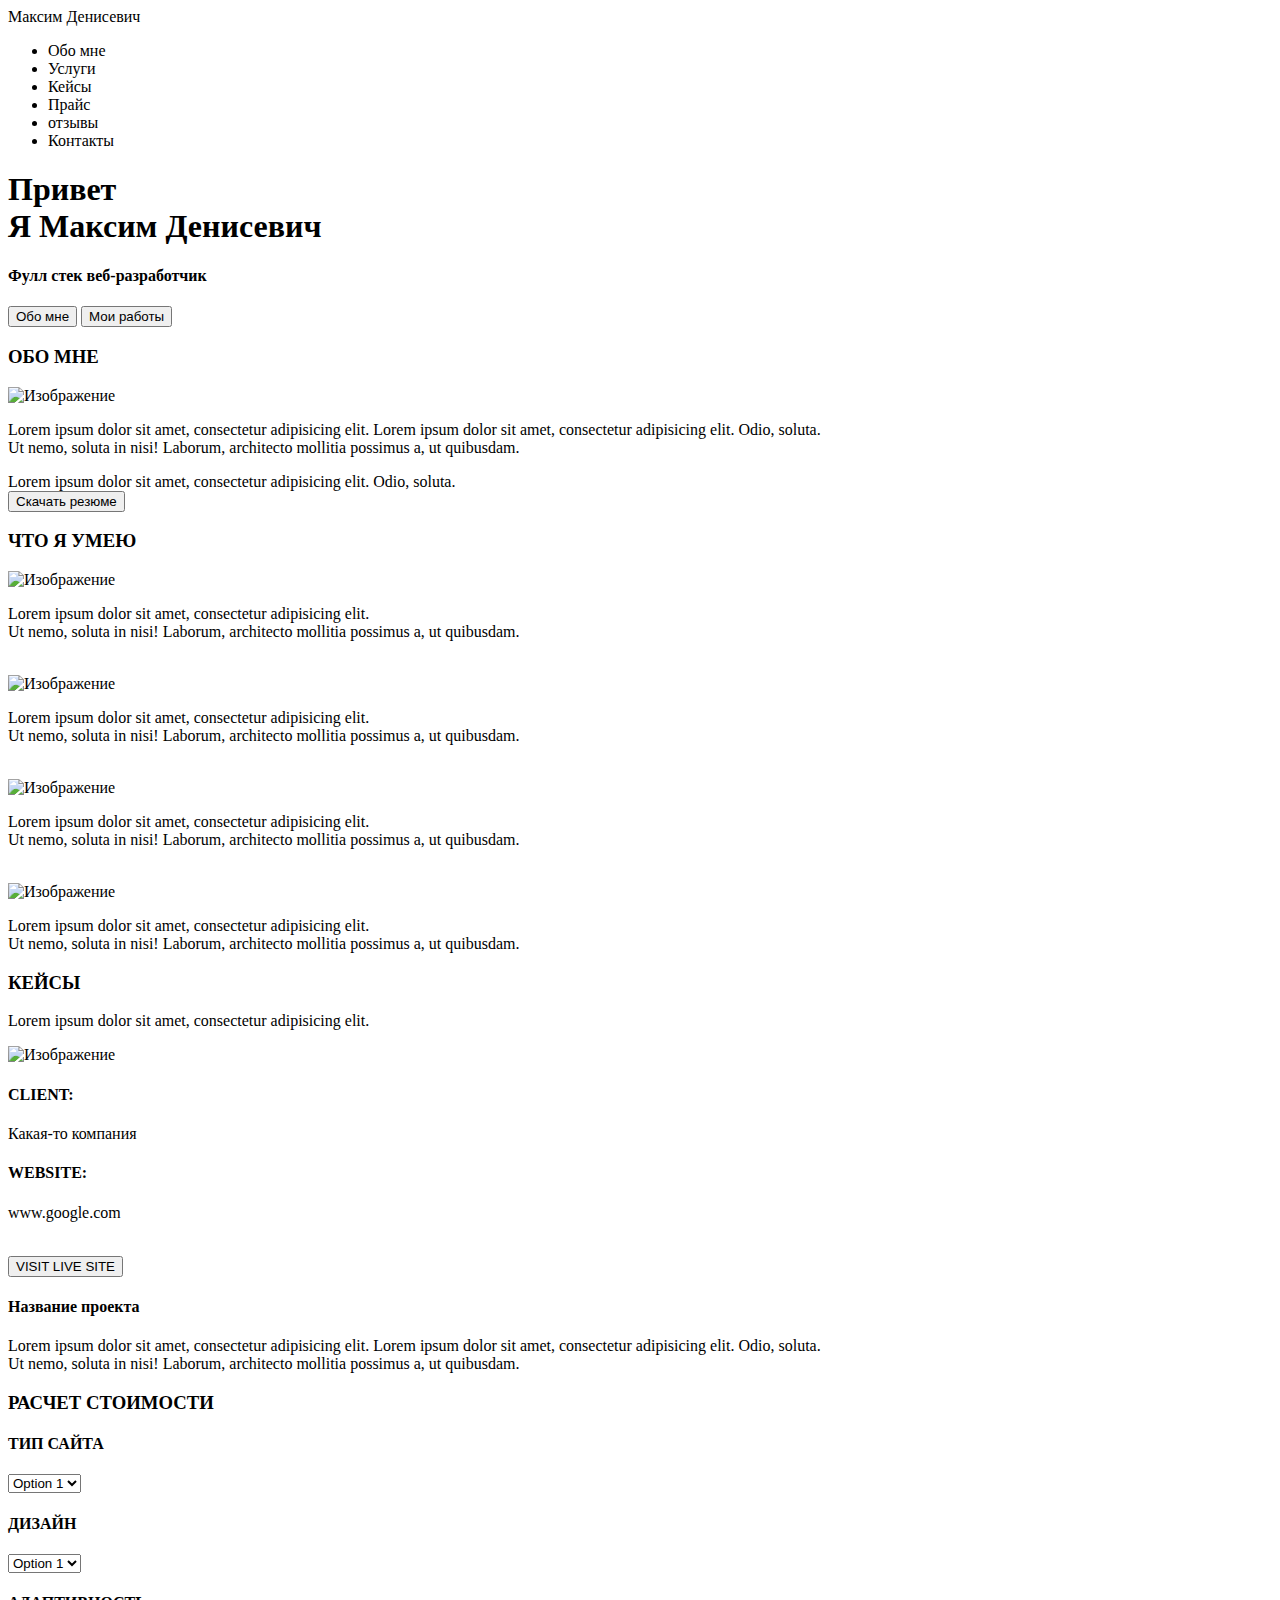
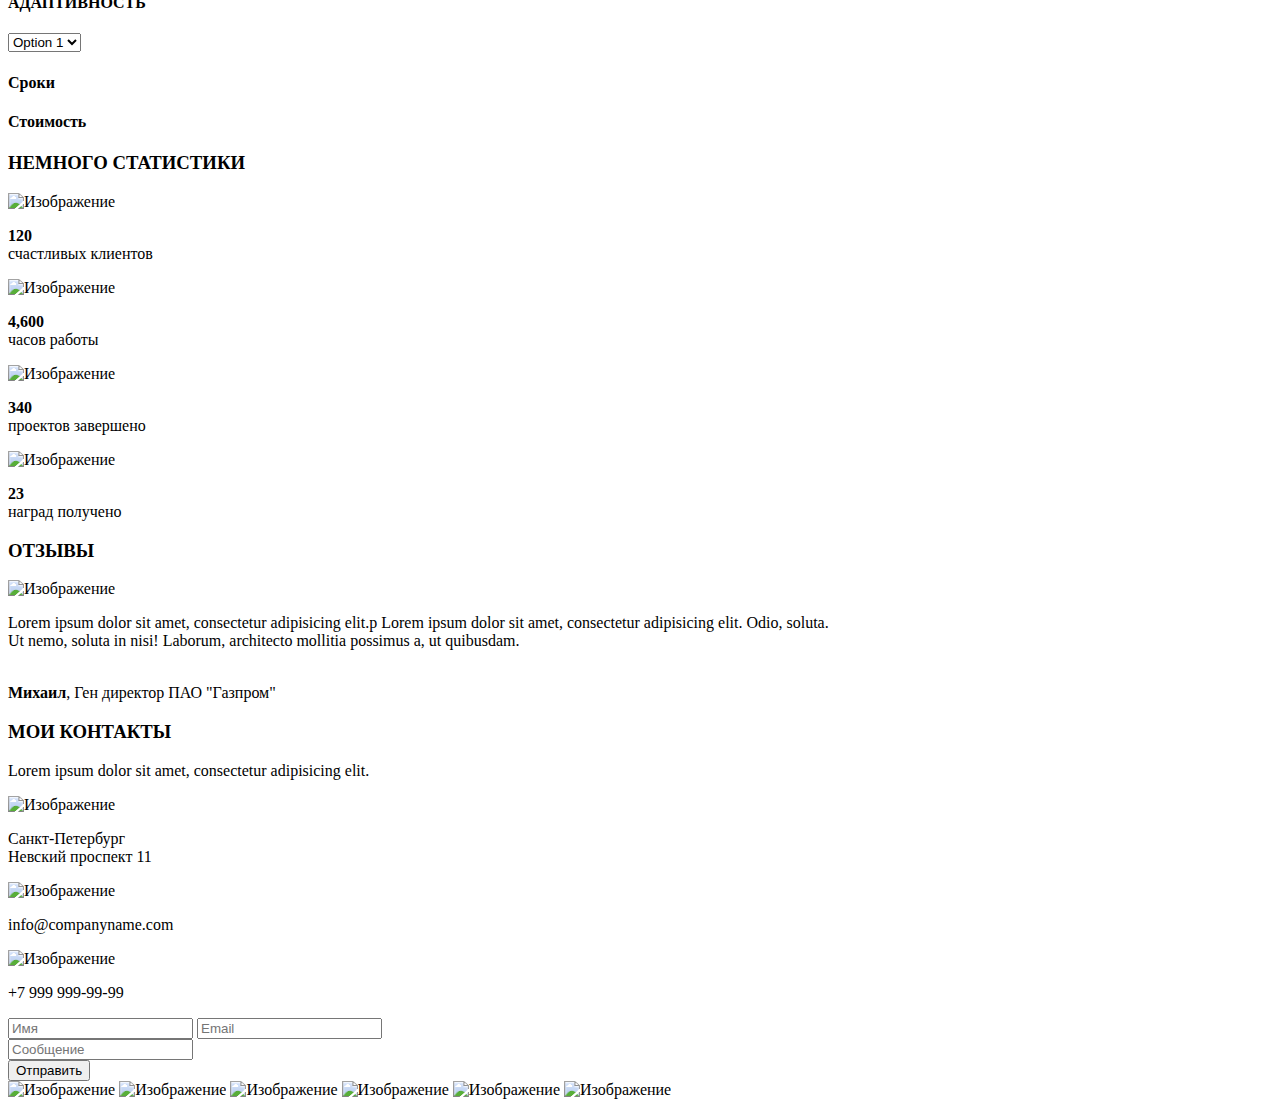
==== src/index.html @ 4e5c18f6 "ДЗ №1" ====
<!DOCTYPE html>
<html lang="en">
<head>
    <meta charset="UTF-8">
    <meta name="description" content="Это мояпервая страница...">
    <meta name="author" content="Maxim">
    <meta name="robots" content="noindex, nofollow">
    
    <meta property="og:tittle" content="Это мояпервая страница...">
    
    <title>Максим Денисевич - Веб-разработчик</title>
</head>
<body>
  
  <header>
      <nav>
          <div class="logo">Максим Денисевич</div>
          <div class="menu">
            <ul>
              <li>Обо мне</li>
              <li>Услуги</li>
              <li>Кейсы</li>
              <li>Прайс</li>
              <li>отзывы</li>
              <li>Контакты</li>                            
          </ul>
          </div>
      </nav>
  </header>
   
   <div class="main"><div class="title_container">
      <h1>Привет <br> Я Максим Денисевич</h1>
       <h4>Фулл стек веб-разработчик</h4>
       <input type="submit" value="Обо мне">
       <input type="submit" value="Мои работы">
   </div></div>
   
   <div>
       <h3>ОБО МНЕ</h3>
       <img src="Путь до изображения" alt="Изображение" >
       <p>Lorem ipsum dolor sit amet, consectetur adipisicing elit. <span>Lorem ipsum dolor sit amet, consectetur adipisicing elit. Odio, soluta.</span> <br>Ut nemo, soluta in nisi! Laborum, architecto mollitia possimus a, ut quibusdam.</p>
       <span>Lorem ipsum dolor sit amet, consectetur adipisicing elit. Odio, soluta.</span>
       <br><input type="submit" value="Скачать резюме">
   </div>
   
   <div>
       <h3>ЧТО Я УМЕЮ</h3>
       <img src="Путь до изображения" alt="Изображение" >
       <p>Lorem ipsum dolor sit amet, consectetur adipisicing elit. <br>Ut nemo, soluta in nisi! Laborum, architecto mollitia possimus a, ut quibusdam.</p>
       <br><img src="Путь до изображения" alt="Изображение" >
       <p>Lorem ipsum dolor sit amet, consectetur adipisicing elit. <br>Ut nemo, soluta in nisi! Laborum, architecto mollitia possimus a, ut quibusdam.</p>
       <br><img src="Путь до изображения" alt="Изображение" >
       <p>Lorem ipsum dolor sit amet, consectetur adipisicing elit. <br>Ut nemo, soluta in nisi! Laborum, architecto mollitia possimus a, ut quibusdam.</p>
       <br><img src="Путь до изображения" alt="Изображение" >
       <p>Lorem ipsum dolor sit amet, consectetur adipisicing elit. <br>Ut nemo, soluta in nisi! Laborum, architecto mollitia possimus a, ut quibusdam.</p>
   </div>
   
   <div>
       <h3>КЕЙСЫ</h3>
       <p>Lorem ipsum dolor sit amet, consectetur adipisicing elit.</p>
       <img src="Путь до изображения" alt="Изображение" >
   </div>
      
      <div>
       <h4>CLIENT:</h4>
       <p>Какая-то компания</p>
       <h4>WEBSITE:</h4>
       <p>www.google.com</p>
       <br><input type="submit" value="VISIT LIVE SITE">
   </div>
   
   <div>
       <h4>Название проекта</h4>
       <p>Lorem ipsum dolor sit amet, consectetur adipisicing elit. <span>Lorem ipsum dolor sit amet, consectetur adipisicing elit. Odio, soluta.</span> <br>Ut nemo, soluta in nisi! Laborum, architecto mollitia possimus a, ut quibusdam.</p>
   </div>
   
   <div>
       <h3>РАСЧЕТ СТОИМОСТИ</h3>
       <h4>ТИП САЙТА</h4>
       <select name="list1" id="list">
         <option value="Opt1">Option 1</option>
         <option value="Opt2">Option 2</option>
         <option value="Opt3">Option 3</option>
         <option value="Opt4">Option 4</option>
      </select>
       <h4>ДИЗАЙН</h4>
       <select name="list1" id="list">
         <option value="Opt1">Option 1</option>
         <option value="Opt2">Option 2</option>
         <option value="Opt3">Option 3</option>
         <option value="Opt4">Option 4</option>
      </select>
       <h4>АДАПТИВНОСТЬ</h4>
       <select name="list1" id="list">
         <option value="Opt1">Option 1</option>
         <option value="Opt2">Option 2</option>
         <option value="Opt3">Option 3</option>
         <option value="Opt4">Option 4</option>
      </select>
      <h4>Сроки</h4>
      <h4>Стоимость</h4>
   </div>
   
   <div>
       <h3>НЕМНОГО СТАТИСТИКИ</h3>
       <img src="Путь до изображения" alt="Изображение" >
       <p ><b>120</b> <br>счастливых клиентов</p>
       <img src="Путь до изображения" alt="Изображение" >
       <p ><b>4,600</b> <br>часов работы</p>
       <img src="Путь до изображения" alt="Изображение" >
       <p ><b>340</b> <br>проектов завершено</p>
       <img src="Путь до изображения" alt="Изображение" >
       <p ><b>23</b> <br>наград получено</p>
   </div>
   
   <div>
       <h3>ОТЗЫВЫ</h3>
       <img src="Путь до изображения" alt="Изображение" >
       <p>Lorem ipsum dolor sit amet, consectetur adipisicing elit.p <span>Lorem ipsum dolor sit amet, consectetur adipisicing elit. Odio, soluta.</span> <br>Ut nemo, soluta in nisi! Laborum, architecto mollitia possimus a, ut quibusdam.</p> <span><br><b>Михаил</b>, Ген директор ПАО "Газпром"</span>
   </div>
   
   <div>
       <h3>МОИ КОНТАКТЫ</h3>
       <p>Lorem ipsum dolor sit amet, consectetur adipisicing elit.</p>
       <img src="Путь до изображения" alt="Изображение" >
       <p>Санкт-Петербург <br>Невский проспект 11</p>
       <img src="Путь до изображения" alt="Изображение" >
       <p>info@companyname.com</p>
       <img src="Путь до изображения" alt="Изображение" >
       <p>+7 999 999-99-99</p>
       <input type="text" name="text_input" placeholder="Имя">
       <input type="text" name="text_input" placeholder="Email">
       <br><input type="text" name="text_input" placeholder="Сообщение">
       <br><input type="submit" value="Отправить">
       <br><img src="Путь до изображения" alt="Изображение" >
       <img src="Путь до изображения" alt="Изображение" >
       <img src="Путь до изображения" alt="Изображение" >
       <img src="Путь до изображения" alt="Изображение" >
       <img src="Путь до изображения" alt="Изображение" >
       <img src="Путь до изображения" alt="Изображение" >
   </div>
   
</body>
</html>
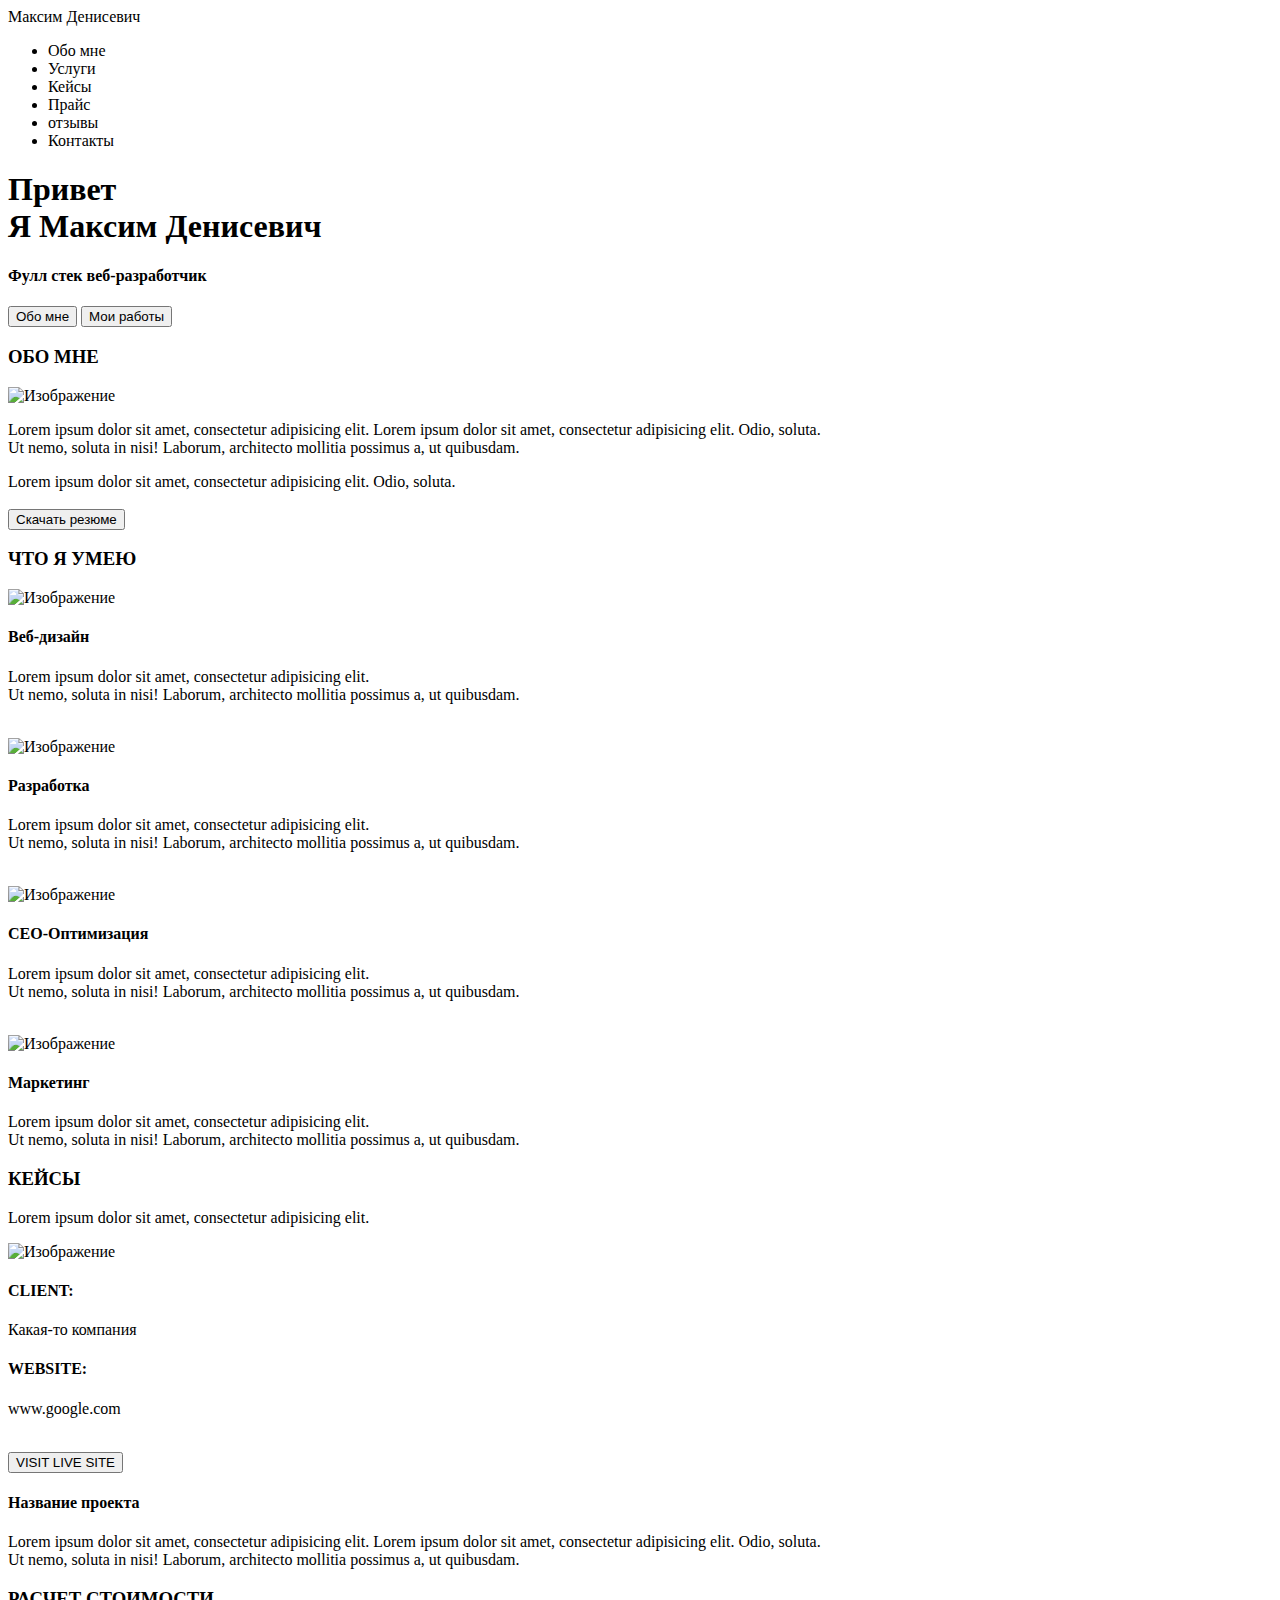
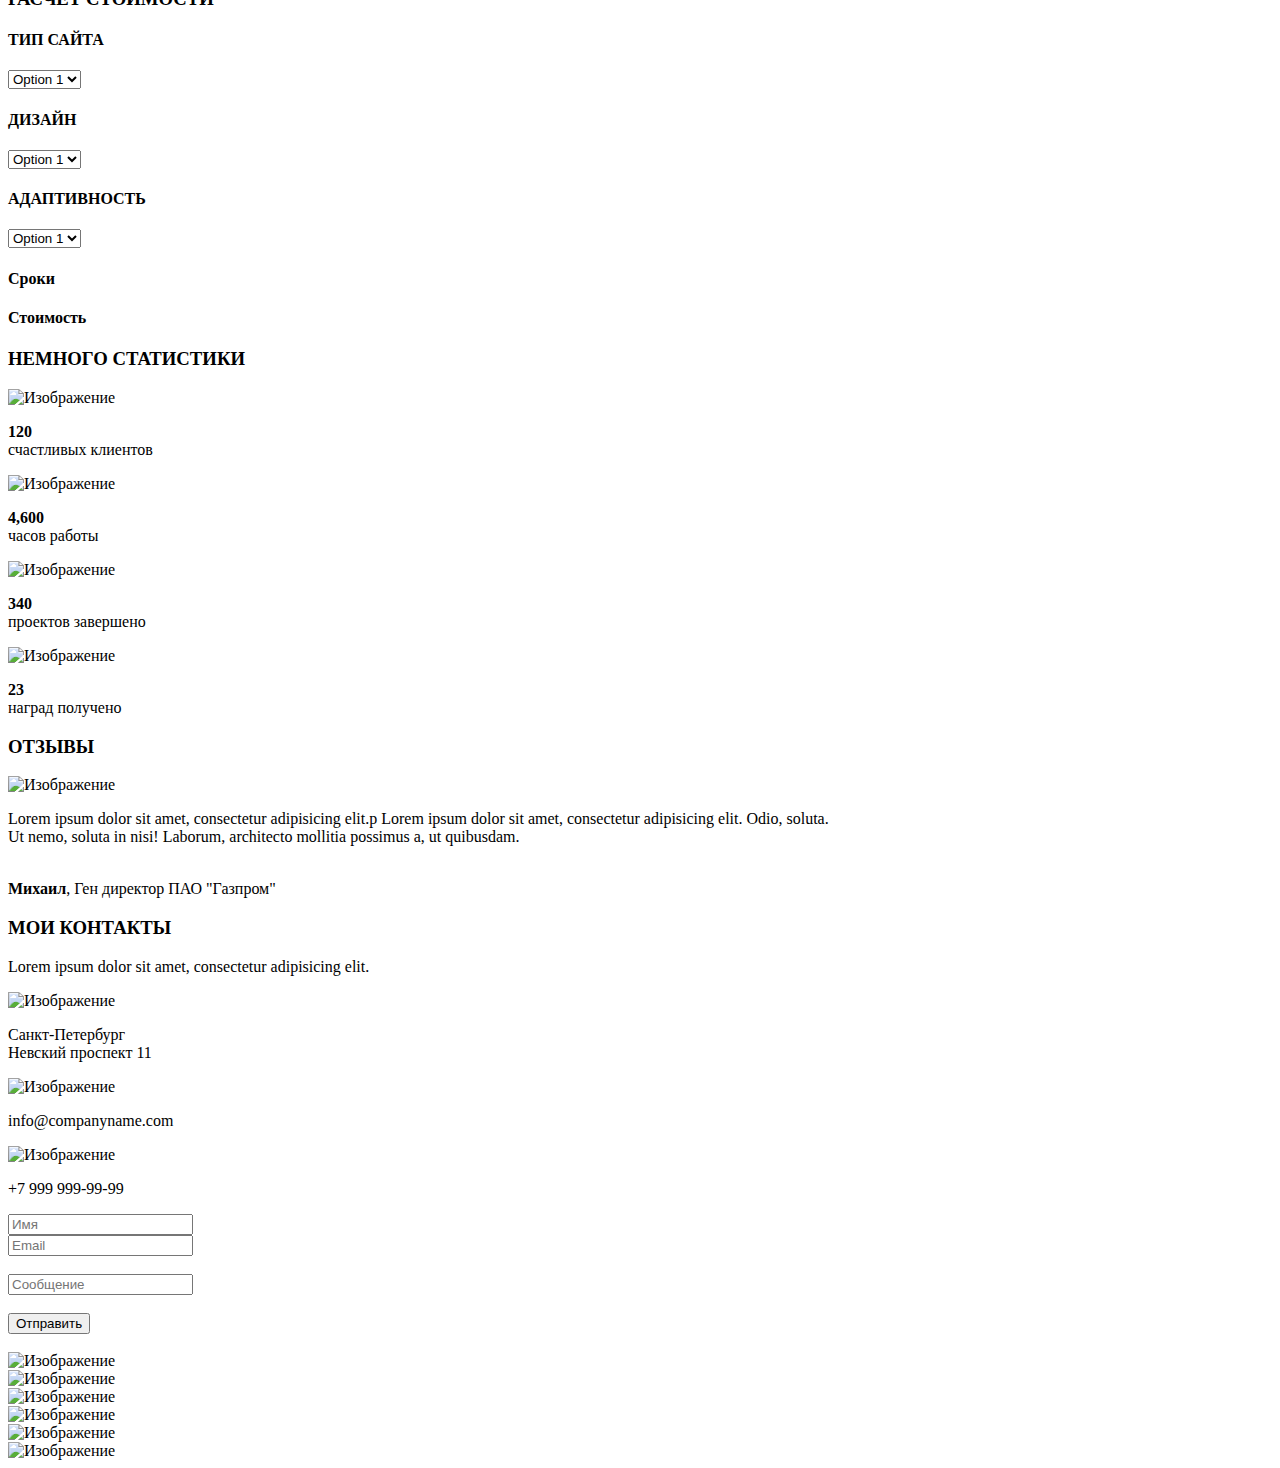
==== commit c5abfaa7: "Исправил ДЗ №1" ====
--- a/src/index.html
+++ b/src/index.html
@@ -37,106 +37,284 @@
    
    <div>
        <h3>ОБО МНЕ</h3>
-       <img src="Путь до изображения" alt="Изображение" >
+   </div>
+     
+      <div>
+       <img src="Путь до изображения" alt="Изображение" >
+       </div>
+       
+       <div>
        <p>Lorem ipsum dolor sit amet, consectetur adipisicing elit. <span>Lorem ipsum dolor sit amet, consectetur adipisicing elit. Odio, soluta.</span> <br>Ut nemo, soluta in nisi! Laborum, architecto mollitia possimus a, ut quibusdam.</p>
+       </div>
+       
+       <div>
        <span>Lorem ipsum dolor sit amet, consectetur adipisicing elit. Odio, soluta.</span>
+       </div>
+       
+       <div>
        <br><input type="submit" value="Скачать резюме">
-   </div>
+       </div>
    
    <div>
        <h3>ЧТО Я УМЕЮ</h3>
-       <img src="Путь до изображения" alt="Изображение" >
+   </div>
+       
+       <div>
+       <img src="Путь до изображения" alt="Изображение" >
+       </div>
+      
+      <div>
+          <h4>Веб-дизайн</h4>
+      </div>
+      
+       <div>
        <p>Lorem ipsum dolor sit amet, consectetur adipisicing elit. <br>Ut nemo, soluta in nisi! Laborum, architecto mollitia possimus a, ut quibusdam.</p>
+       </div>
+       
+       <div>
        <br><img src="Путь до изображения" alt="Изображение" >
+       </div>
+       
+       <div>
+           <h4>Разработка</h4>
+       </div>
+       
+       <div>
        <p>Lorem ipsum dolor sit amet, consectetur adipisicing elit. <br>Ut nemo, soluta in nisi! Laborum, architecto mollitia possimus a, ut quibusdam.</p>
+       </div>
+       
+       <div>
        <br><img src="Путь до изображения" alt="Изображение" >
+       </div>
+       
+       <div>
+           <h4>CEO-Оптимизация</h4>
+       </div>
+       
+       <div>
        <p>Lorem ipsum dolor sit amet, consectetur adipisicing elit. <br>Ut nemo, soluta in nisi! Laborum, architecto mollitia possimus a, ut quibusdam.</p>
+       </div>
+       
+       <div>
        <br><img src="Путь до изображения" alt="Изображение" >
+       </div>
+       
+       <div>
+           <h4>Маркетинг</h4>
+       </div>
+       
+       <div>
        <p>Lorem ipsum dolor sit amet, consectetur adipisicing elit. <br>Ut nemo, soluta in nisi! Laborum, architecto mollitia possimus a, ut quibusdam.</p>
-   </div>
+       </div>
    
    <div>
        <h3>КЕЙСЫ</h3>
+   </div>
+     
+      <div>
        <p>Lorem ipsum dolor sit amet, consectetur adipisicing elit.</p>
-       <img src="Путь до изображения" alt="Изображение" >
-   </div>
+       </div>
+       
+       <div>
+       <img src="Путь до изображения" alt="Изображение" >
+       </div>
       
       <div>
        <h4>CLIENT:</h4>
+       </div>
+       
+       <div>
        <p>Какая-то компания</p>
+       </div>
+       
+       <div>
        <h4>WEBSITE:</h4>
+       </div>
+       
+       <div>
        <p>www.google.com</p>
+       </div>
+       
+       <div>
        <br><input type="submit" value="VISIT LIVE SITE">
    </div>
    
    <div>
        <h4>Название проекта</h4>
+       </div>
+       
+       <div>
        <p>Lorem ipsum dolor sit amet, consectetur adipisicing elit. <span>Lorem ipsum dolor sit amet, consectetur adipisicing elit. Odio, soluta.</span> <br>Ut nemo, soluta in nisi! Laborum, architecto mollitia possimus a, ut quibusdam.</p>
    </div>
    
    <div>
        <h3>РАСЧЕТ СТОИМОСТИ</h3>
+       </div>
+       
+       <div>
        <h4>ТИП САЙТА</h4>
+       </div>
+       
+       <div>
        <select name="list1" id="list">
          <option value="Opt1">Option 1</option>
          <option value="Opt2">Option 2</option>
          <option value="Opt3">Option 3</option>
          <option value="Opt4">Option 4</option>
       </select>
+      </div>
+      
+      <div>
        <h4>ДИЗАЙН</h4>
+       </div>
+       
+       <div>
        <select name="list1" id="list">
          <option value="Opt1">Option 1</option>
          <option value="Opt2">Option 2</option>
          <option value="Opt3">Option 3</option>
          <option value="Opt4">Option 4</option>
       </select>
+      </div>
+      
+      <div>
        <h4>АДАПТИВНОСТЬ</h4>
+       </div>
+       
+       <div>
        <select name="list1" id="list">
          <option value="Opt1">Option 1</option>
          <option value="Opt2">Option 2</option>
          <option value="Opt3">Option 3</option>
          <option value="Opt4">Option 4</option>
       </select>
+      </div>
+      
+      <div>
       <h4>Сроки</h4>
+      </div>
+      
+      <div>
       <h4>Стоимость</h4>
    </div>
    
    <div>
        <h3>НЕМНОГО СТАТИСТИКИ</h3>
-       <img src="Путь до изображения" alt="Изображение" >
+       </div>
+       
+       <div>
+       <img src="Путь до изображения" alt="Изображение" >
+       </div>
+       
+       <div>
        <p ><b>120</b> <br>счастливых клиентов</p>
-       <img src="Путь до изображения" alt="Изображение" >
+       </div>
+       
+       <div>
+       <img src="Путь до изображения" alt="Изображение" >
+       </div>
+       
+       <div>
        <p ><b>4,600</b> <br>часов работы</p>
-       <img src="Путь до изображения" alt="Изображение" >
+       </div>
+       
+       <div>
+       <img src="Путь до изображения" alt="Изображение" >
+       </div>
+       
+       <div>
        <p ><b>340</b> <br>проектов завершено</p>
-       <img src="Путь до изображения" alt="Изображение" >
+       </div>
+       
+       <div>
+       <img src="Путь до изображения" alt="Изображение" >
+       </div>
+       
+       <div>
        <p ><b>23</b> <br>наград получено</p>
    </div>
    
    <div>
        <h3>ОТЗЫВЫ</h3>
-       <img src="Путь до изображения" alt="Изображение" >
+       </div>
+       
+       <div>
+       <img src="Путь до изображения" alt="Изображение" >
+       </div>
+       
+       <div>
        <p>Lorem ipsum dolor sit amet, consectetur adipisicing elit.p <span>Lorem ipsum dolor sit amet, consectetur adipisicing elit. Odio, soluta.</span> <br>Ut nemo, soluta in nisi! Laborum, architecto mollitia possimus a, ut quibusdam.</p> <span><br><b>Михаил</b>, Ген директор ПАО "Газпром"</span>
    </div>
    
    <div>
        <h3>МОИ КОНТАКТЫ</h3>
+       </div>
+       
+       <div>
        <p>Lorem ipsum dolor sit amet, consectetur adipisicing elit.</p>
-       <img src="Путь до изображения" alt="Изображение" >
+       </div>
+       
+       <div>
+       <img src="Путь до изображения" alt="Изображение" >
+       </div>
+       
+       <div>
        <p>Санкт-Петербург <br>Невский проспект 11</p>
-       <img src="Путь до изображения" alt="Изображение" >
+       </div>
+       
+       <div>
+       <img src="Путь до изображения" alt="Изображение" >
+       </div>
+       
+       <div>
        <p>info@companyname.com</p>
-       <img src="Путь до изображения" alt="Изображение" >
+       </div>
+       
+       <div>
+       <img src="Путь до изображения" alt="Изображение" >
+       </div>
+       
+       <div>
        <p>+7 999 999-99-99</p>
+       </div>
+       
+       <div>
        <input type="text" name="text_input" placeholder="Имя">
+       </div>
+       
+       <div>
        <input type="text" name="text_input" placeholder="Email">
+       </div>
+       
+       <div>
        <br><input type="text" name="text_input" placeholder="Сообщение">
+       </div>
+       
+       <div>
        <br><input type="submit" value="Отправить">
+       </div>
+       
+       <div>
        <br><img src="Путь до изображения" alt="Изображение" >
-       <img src="Путь до изображения" alt="Изображение" >
-       <img src="Путь до изображения" alt="Изображение" >
-       <img src="Путь до изображения" alt="Изображение" >
-       <img src="Путь до изображения" alt="Изображение" >
+       </div>
+       
+       <div>
+       <img src="Путь до изображения" alt="Изображение" >
+       </div>
+       
+       <div>
+       <img src="Путь до изображения" alt="Изображение" >
+       </div>
+       
+       <div>
+       <img src="Путь до изображения" alt="Изображение" >
+       </div>
+       
+       <div>
+       <img src="Путь до изображения" alt="Изображение" >
+       </div>
+       
+       <div>
        <img src="Путь до изображения" alt="Изображение" >
    </div>
    
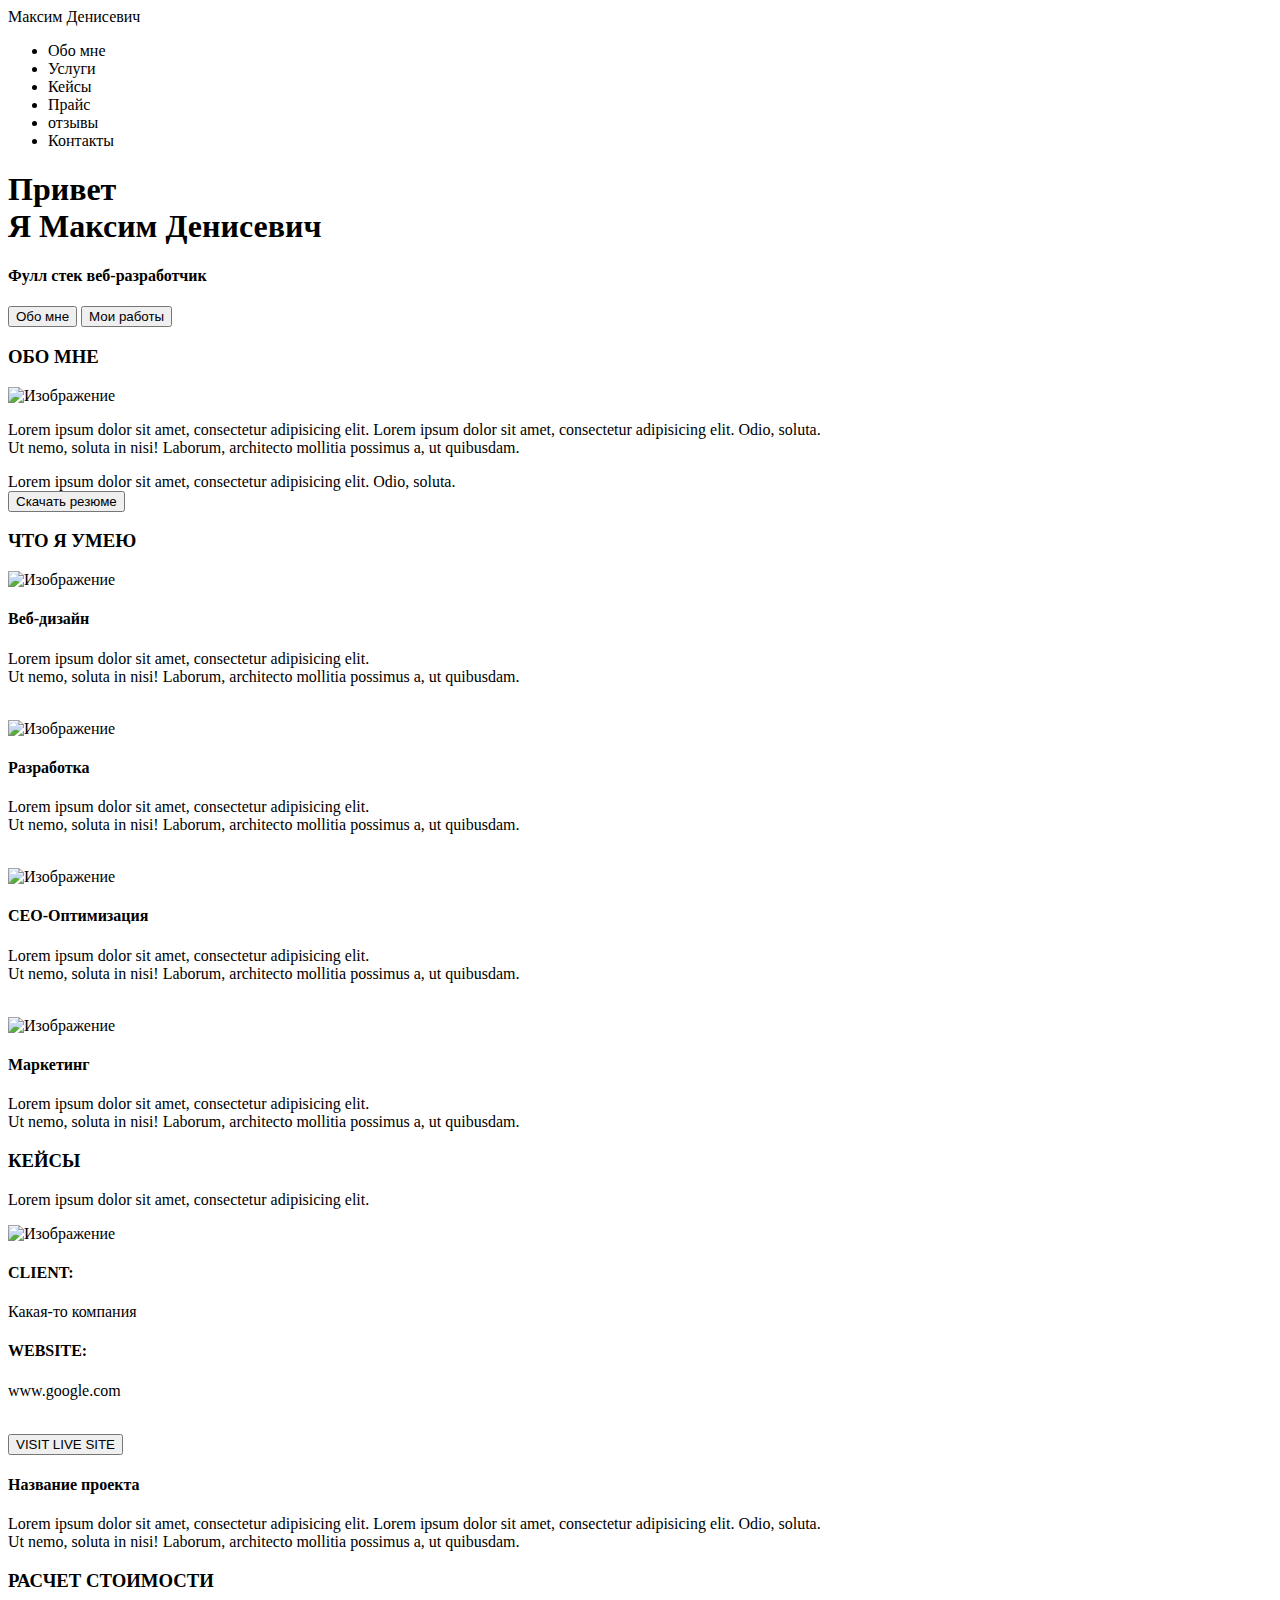
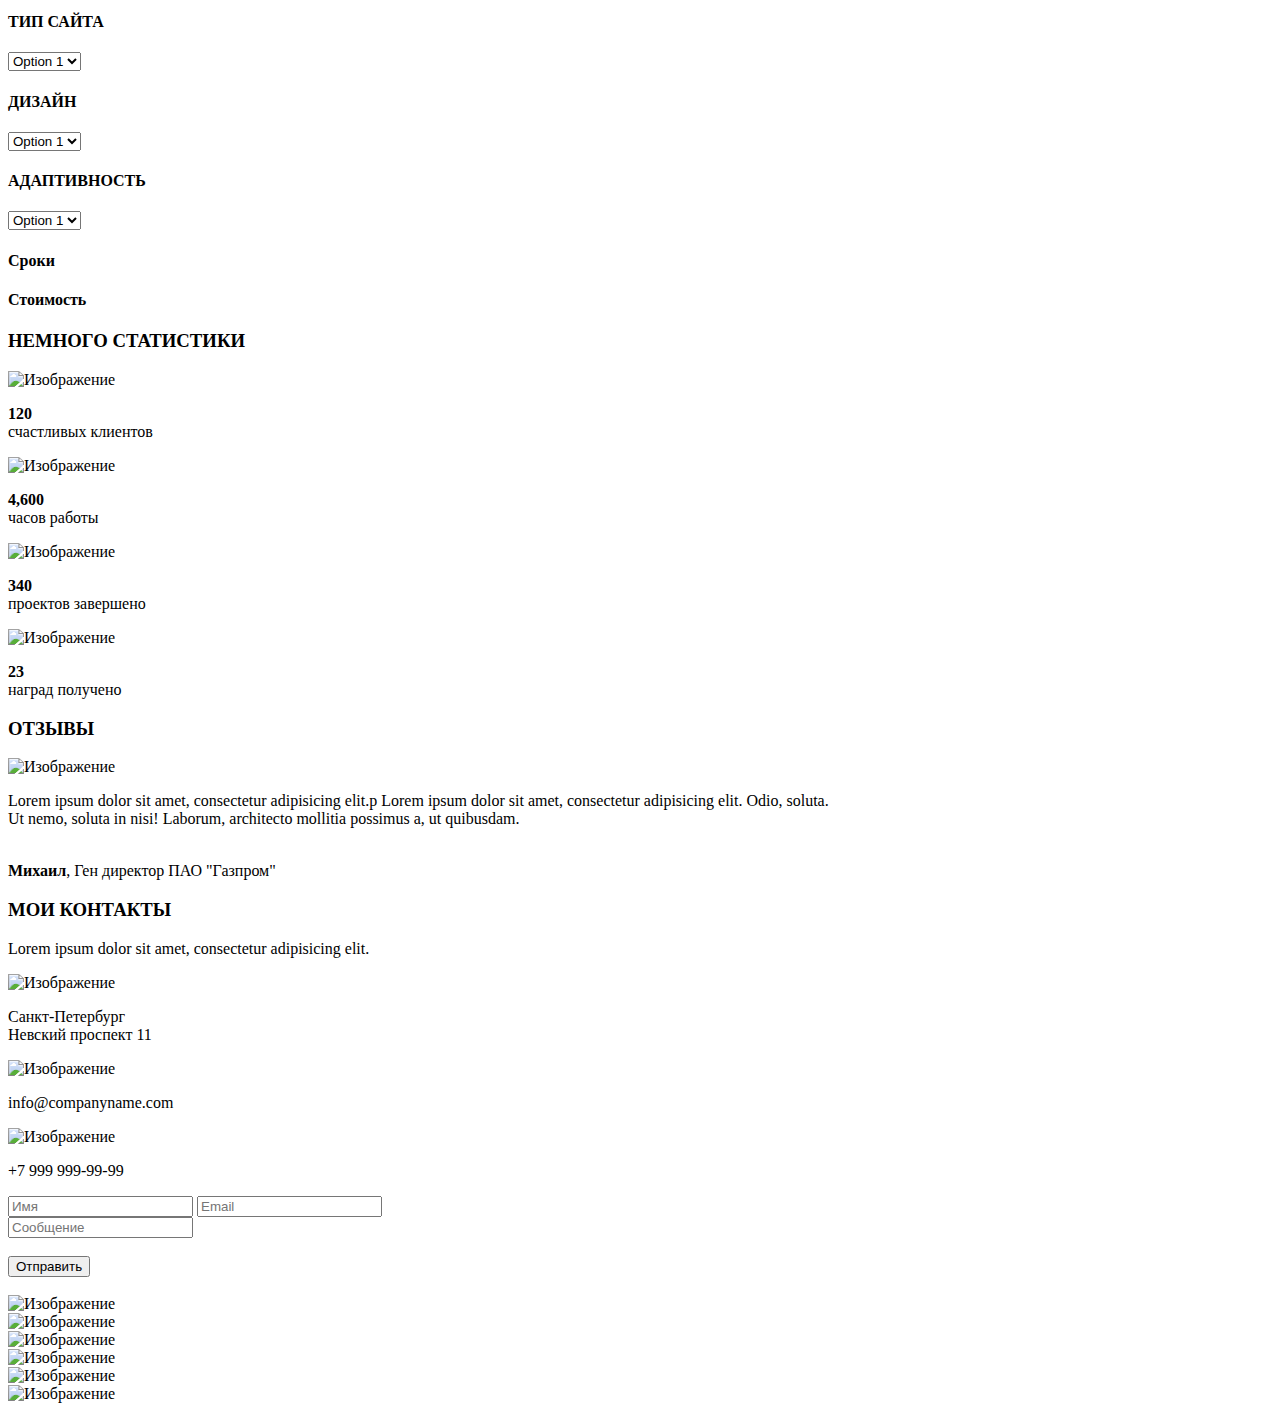
==== commit 87b8cd23: "Исправил ДЗ №1_1" ====
--- a/src/index.html
+++ b/src/index.html
@@ -15,6 +15,7 @@
   <header>
       <nav>
           <div class="logo">Максим Денисевич</div>
+          
           <div class="menu">
             <ul>
               <li>Обо мне</li>
@@ -35,127 +36,77 @@
        <input type="submit" value="Мои работы">
    </div></div>
    
+   <div><h3>ОБО МНЕ</h3></div>
+   
    <div>
-       <h3>ОБО МНЕ</h3>
-   </div>
+      
+       <img src="Путь до изображения" alt="Изображение" >
+       <p>Lorem ipsum dolor sit amet, consectetur adipisicing elit. <span>Lorem ipsum dolor sit amet, consectetur adipisicing elit. Odio, soluta.</span> <br>Ut nemo, soluta in nisi! Laborum, architecto mollitia possimus a, ut quibusdam.</p>
+       <span>Lorem ipsum dolor sit amet, consectetur adipisicing elit. Odio, soluta.</span>
+       <br><input type="submit" value="Скачать резюме">
+       
+   </div>
+   
+   <div><h3>ЧТО Я УМЕЮ</h3></div>
+   
+   <div class="item_skills">
+      
+       <img src="Путь до изображения" alt="Изображение" >
+       <h4>Веб-дизайн</h4>
+       <p>Lorem ipsum dolor sit amet, consectetur adipisicing elit. <br>Ut nemo, soluta in nisi! Laborum, architecto mollitia possimus a, ut quibusdam.</p>
+       
+   </div>
+       
+   <div class="item_skills">
+      
+       <br><img src="Путь до изображения" alt="Изображение" >
+       <h4>Разработка</h4>
+       <p>Lorem ipsum dolor sit amet, consectetur adipisicing elit. <br>Ut nemo, soluta in nisi! Laborum, architecto mollitia possimus a, ut quibusdam.</p>
+       
+   </div>
+       
+   <div class="item_skills">
+      
+       <br><img src="Путь до изображения" alt="Изображение" >
+       <h4>CEO-Оптимизация</h4>
+       <p>Lorem ipsum dolor sit amet, consectetur adipisicing elit. <br>Ut nemo, soluta in nisi! Laborum, architecto mollitia possimus a, ut quibusdam.</p>
+       
+   </div>
+       
+   <div class="item_skills">
+      
+       <br><img src="Путь до изображения" alt="Изображение" >
+       <h4>Маркетинг</h4>
+       <p>Lorem ipsum dolor sit amet, consectetur adipisicing elit. <br>Ut nemo, soluta in nisi! Laborum, architecto mollitia possimus a, ut quibusdam.</p>
+       
+   </div>
+   
+   <div><h3>КЕЙСЫ</h3></div>
      
-      <div>
-       <img src="Путь до изображения" alt="Изображение" >
-       </div>
-       
-       <div>
-       <p>Lorem ipsum dolor sit amet, consectetur adipisicing elit. <span>Lorem ipsum dolor sit amet, consectetur adipisicing elit. Odio, soluta.</span> <br>Ut nemo, soluta in nisi! Laborum, architecto mollitia possimus a, ut quibusdam.</p>
-       </div>
-       
-       <div>
-       <span>Lorem ipsum dolor sit amet, consectetur adipisicing elit. Odio, soluta.</span>
-       </div>
-       
-       <div>
-       <br><input type="submit" value="Скачать резюме">
-       </div>
-   
+   <div class="item_skills">
+      
+       <p>Lorem ipsum dolor sit amet, consectetur adipisicing elit.</p>
+       <img src="Путь до изображения" alt="Изображение" >
+       <h4>CLIENT:</h4>
+       <p>Какая-то компания</p>
+       <h4>WEBSITE:</h4>
+       <p>www.google.com</p>
+       <br><input type="submit" value="VISIT LIVE SITE">
+       
+   </div>
+   
+   <div class="item_skills">
+       
+       <h4>Название проекта</h4>
+        <p>Lorem ipsum dolor sit amet, consectetur adipisicing elit. <span>Lorem ipsum dolor sit amet, consectetur adipisicing elit. Odio, soluta.</span> <br>Ut nemo, soluta in nisi! Laborum, architecto mollitia possimus a, ut quibusdam.</p>
+        
+   </div>
+   
+   <div><h3>РАСЧЕТ СТОИМОСТИ</h3></div>
+       
    <div>
-       <h3>ЧТО Я УМЕЮ</h3>
-   </div>
-       
-       <div>
-       <img src="Путь до изображения" alt="Изображение" >
-       </div>
-      
-      <div>
-          <h4>Веб-дизайн</h4>
-      </div>
-      
-       <div>
-       <p>Lorem ipsum dolor sit amet, consectetur adipisicing elit. <br>Ut nemo, soluta in nisi! Laborum, architecto mollitia possimus a, ut quibusdam.</p>
-       </div>
-       
-       <div>
-       <br><img src="Путь до изображения" alt="Изображение" >
-       </div>
-       
-       <div>
-           <h4>Разработка</h4>
-       </div>
-       
-       <div>
-       <p>Lorem ipsum dolor sit amet, consectetur adipisicing elit. <br>Ut nemo, soluta in nisi! Laborum, architecto mollitia possimus a, ut quibusdam.</p>
-       </div>
-       
-       <div>
-       <br><img src="Путь до изображения" alt="Изображение" >
-       </div>
-       
-       <div>
-           <h4>CEO-Оптимизация</h4>
-       </div>
-       
-       <div>
-       <p>Lorem ipsum dolor sit amet, consectetur adipisicing elit. <br>Ut nemo, soluta in nisi! Laborum, architecto mollitia possimus a, ut quibusdam.</p>
-       </div>
-       
-       <div>
-       <br><img src="Путь до изображения" alt="Изображение" >
-       </div>
-       
-       <div>
-           <h4>Маркетинг</h4>
-       </div>
-       
-       <div>
-       <p>Lorem ipsum dolor sit amet, consectetur adipisicing elit. <br>Ut nemo, soluta in nisi! Laborum, architecto mollitia possimus a, ut quibusdam.</p>
-       </div>
-   
-   <div>
-       <h3>КЕЙСЫ</h3>
-   </div>
-     
-      <div>
-       <p>Lorem ipsum dolor sit amet, consectetur adipisicing elit.</p>
-       </div>
-       
-       <div>
-       <img src="Путь до изображения" alt="Изображение" >
-       </div>
-      
-      <div>
-       <h4>CLIENT:</h4>
-       </div>
-       
-       <div>
-       <p>Какая-то компания</p>
-       </div>
-       
-       <div>
-       <h4>WEBSITE:</h4>
-       </div>
-       
-       <div>
-       <p>www.google.com</p>
-       </div>
-       
-       <div>
-       <br><input type="submit" value="VISIT LIVE SITE">
-   </div>
-   
-   <div>
-       <h4>Название проекта</h4>
-       </div>
-       
-       <div>
-       <p>Lorem ipsum dolor sit amet, consectetur adipisicing elit. <span>Lorem ipsum dolor sit amet, consectetur adipisicing elit. Odio, soluta.</span> <br>Ut nemo, soluta in nisi! Laborum, architecto mollitia possimus a, ut quibusdam.</p>
-   </div>
-   
-   <div>
-       <h3>РАСЧЕТ СТОИМОСТИ</h3>
-       </div>
-       
-       <div>
+       
        <h4>ТИП САЙТА</h4>
-       </div>
-       
-       <div>
        <select name="list1" id="list">
          <option value="Opt1">Option 1</option>
          <option value="Opt2">Option 2</option>
@@ -165,158 +116,120 @@
       </div>
       
       <div>
+      
        <h4>ДИЗАЙН</h4>
-       </div>
-       
-       <div>
        <select name="list1" id="list">
          <option value="Opt1">Option 1</option>
          <option value="Opt2">Option 2</option>
          <option value="Opt3">Option 3</option>
          <option value="Opt4">Option 4</option>
       </select>
+      
       </div>
       
       <div>
+      
        <h4>АДАПТИВНОСТЬ</h4>
-       </div>
-       
-       <div>
        <select name="list1" id="list">
          <option value="Opt1">Option 1</option>
          <option value="Opt2">Option 2</option>
          <option value="Opt3">Option 3</option>
          <option value="Opt4">Option 4</option>
       </select>
+      
       </div>
       
-      <div>
-      <h4>Сроки</h4>
-      </div>
-      
-      <div>
-      <h4>Стоимость</h4>
-   </div>
-   
-   <div>
-       <h3>НЕМНОГО СТАТИСТИКИ</h3>
-       </div>
-       
-       <div>
-       <img src="Путь до изображения" alt="Изображение" >
-       </div>
-       
-       <div>
+      <div><h4>Сроки</h4></div>
+      
+      <div><h4>Стоимость</h4></div>
+   
+   <div><h3>НЕМНОГО СТАТИСТИКИ</h3></div>
+       
+       <div>
+       
+       <img src="Путь до изображения" alt="Изображение" >
        <p ><b>120</b> <br>счастливых клиентов</p>
-       </div>
-       
-       <div>
-       <img src="Путь до изображения" alt="Изображение" >
-       </div>
-       
-       <div>
+       
+       </div>
+       
+       <div>
+       
+       <img src="Путь до изображения" alt="Изображение" >
        <p ><b>4,600</b> <br>часов работы</p>
-       </div>
-       
-       <div>
-       <img src="Путь до изображения" alt="Изображение" >
-       </div>
-       
-       <div>
+       
+       </div>
+       
+       <div>
+       
+       <img src="Путь до изображения" alt="Изображение" >
        <p ><b>340</b> <br>проектов завершено</p>
-       </div>
-       
-       <div>
-       <img src="Путь до изображения" alt="Изображение" >
-       </div>
-       
-       <div>
+       
+       </div>
+       
+       <div>
+       
+       <img src="Путь до изображения" alt="Изображение" >
        <p ><b>23</b> <br>наград получено</p>
-   </div>
-   
-   <div>
-       <h3>ОТЗЫВЫ</h3>
-       </div>
-       
-       <div>
-       <img src="Путь до изображения" alt="Изображение" >
-       </div>
-       
-       <div>
+       
+   </div>
+   
+   <div><h3>ОТЗЫВЫ</h3></div>
+       
+       <div class="item_skills">
+       
+       <img src="Путь до изображения" alt="Изображение" >
        <p>Lorem ipsum dolor sit amet, consectetur adipisicing elit.p <span>Lorem ipsum dolor sit amet, consectetur adipisicing elit. Odio, soluta.</span> <br>Ut nemo, soluta in nisi! Laborum, architecto mollitia possimus a, ut quibusdam.</p> <span><br><b>Михаил</b>, Ген директор ПАО "Газпром"</span>
-   </div>
-   
-   <div>
-       <h3>МОИ КОНТАКТЫ</h3>
-       </div>
-       
-       <div>
-       <p>Lorem ipsum dolor sit amet, consectetur adipisicing elit.</p>
-       </div>
-       
-       <div>
-       <img src="Путь до изображения" alt="Изображение" >
-       </div>
-       
-       <div>
+       
+   </div>
+   
+   <div><h3>МОИ КОНТАКТЫ</h3></div>
+       
+       <div><p>Lorem ipsum dolor sit amet, consectetur adipisicing elit.</p></div>
+       
+       <div class="item_skills">
+       
+       <img src="Путь до изображения" alt="Изображение" >
        <p>Санкт-Петербург <br>Невский проспект 11</p>
-       </div>
-       
-       <div>
-       <img src="Путь до изображения" alt="Изображение" >
-       </div>
-       
-       <div>
+       
+       </div>
+       
+       <div class="item_skills">
+       
+       <img src="Путь до изображения" alt="Изображение" >
        <p>info@companyname.com</p>
-       </div>
-       
-       <div>
-       <img src="Путь до изображения" alt="Изображение" >
-       </div>
-       
-       <div>
+       
+       </div>
+       
+       <div class="item_skills">
+       
+       <img src="Путь до изображения" alt="Изображение" >
        <p>+7 999 999-99-99</p>
-       </div>
-       
-       <div>
+       
+       </div>
+       
+       <div class="item_skills">
+       
        <input type="text" name="text_input" placeholder="Имя">
-       </div>
-       
-       <div>
        <input type="text" name="text_input" placeholder="Email">
-       </div>
-       
-       <div>
        <br><input type="text" name="text_input" placeholder="Сообщение">
+       
        </div>
        
        <div>
        <br><input type="submit" value="Отправить">
        </div>
        
-       <div>
-       <br><img src="Путь до изображения" alt="Изображение" >
-       </div>
-       
-       <div>
-       <img src="Путь до изображения" alt="Изображение" >
-       </div>
-       
-       <div>
-       <img src="Путь до изображения" alt="Изображение" >
-       </div>
-       
-       <div>
-       <img src="Путь до изображения" alt="Изображение" >
-       </div>
-       
-       <div>
-       <img src="Путь до изображения" alt="Изображение" >
-       </div>
-       
-       <div>
-       <img src="Путь до изображения" alt="Изображение" >
-   </div>
+       <div><br><img src="Путь до изображения" alt="Изображение" ></div>
+       
+       <div><img src="Путь до изображения" alt="Изображение" ></div>
+       
+       <div><img src="Путь до изображения" alt="Изображение" ></div>
+       
+       <div><img src="Путь до изображения" alt="Изображение" ></div>
+       
+       <div><img src="Путь до изображения" alt="Изображение" ></div>
+       
+       <div><img src="Путь до изображения" alt="Изображение" ></div>
    
 </body>
 </html>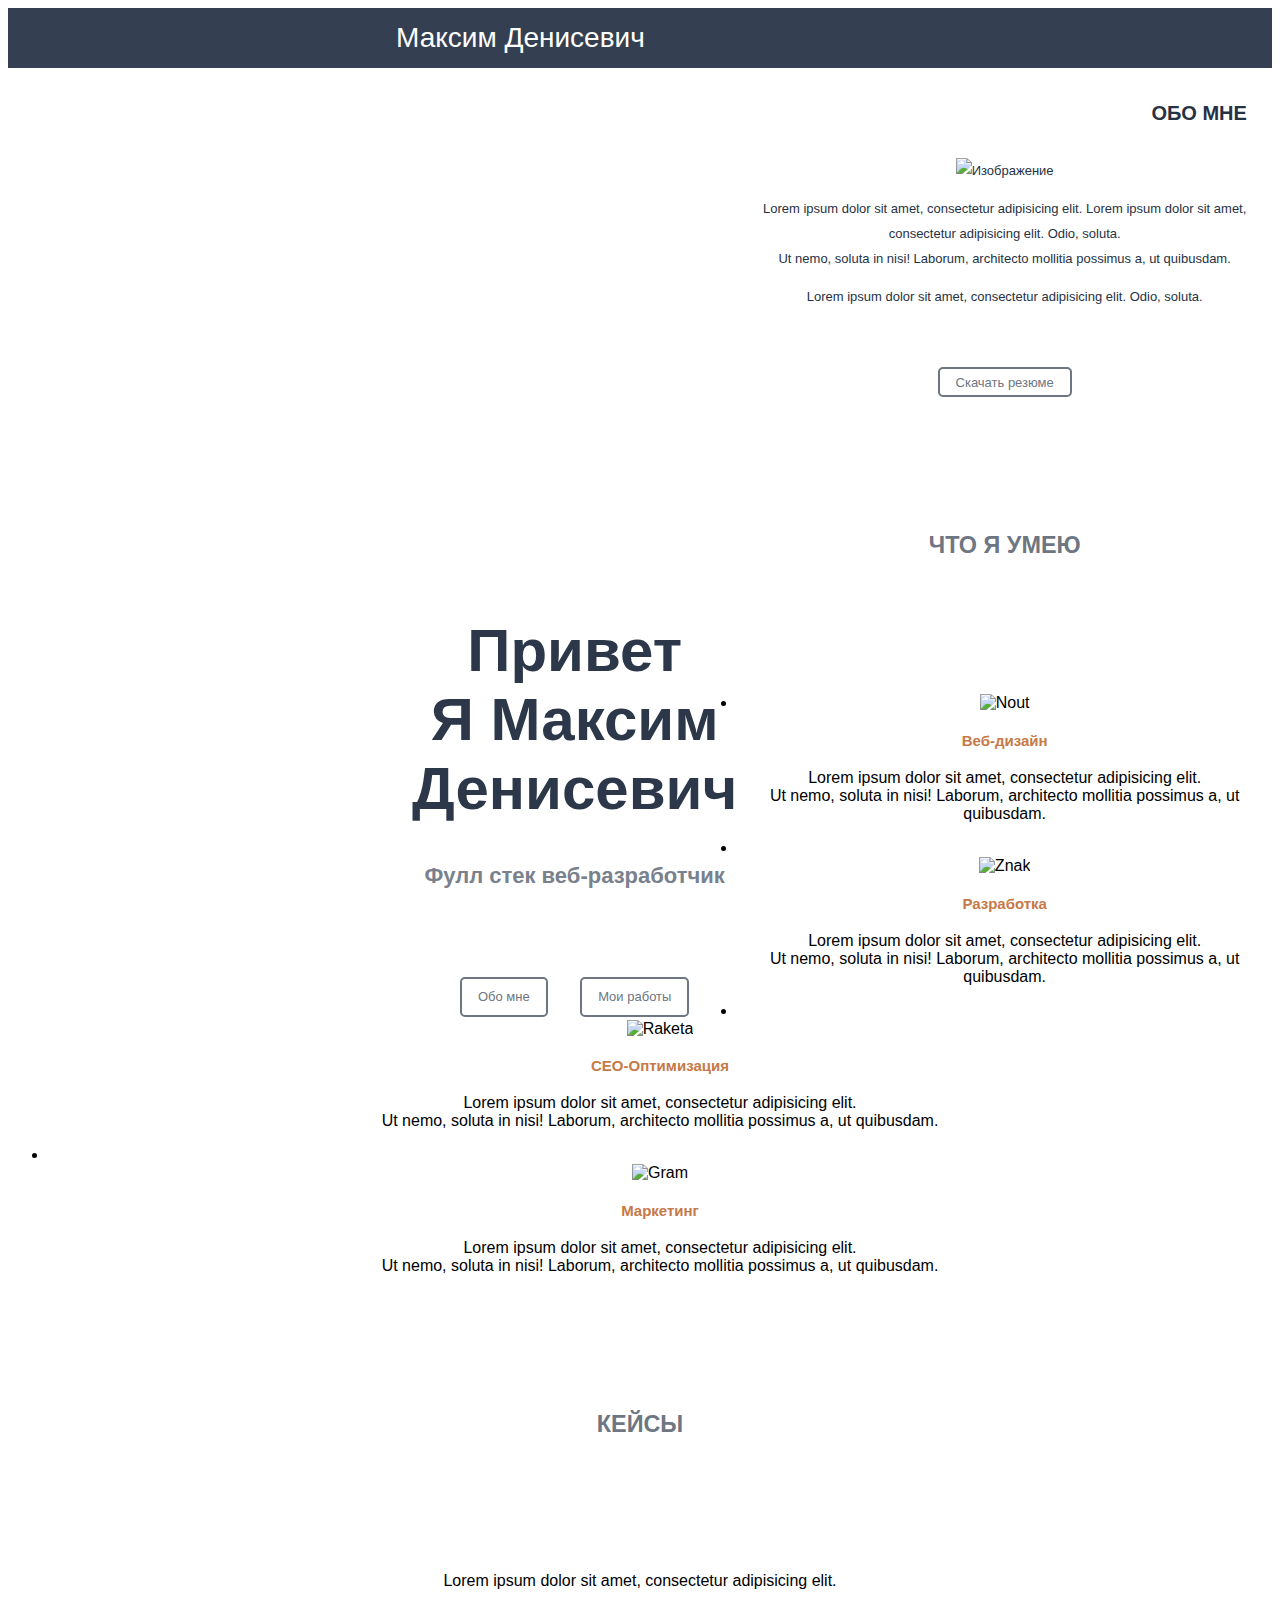
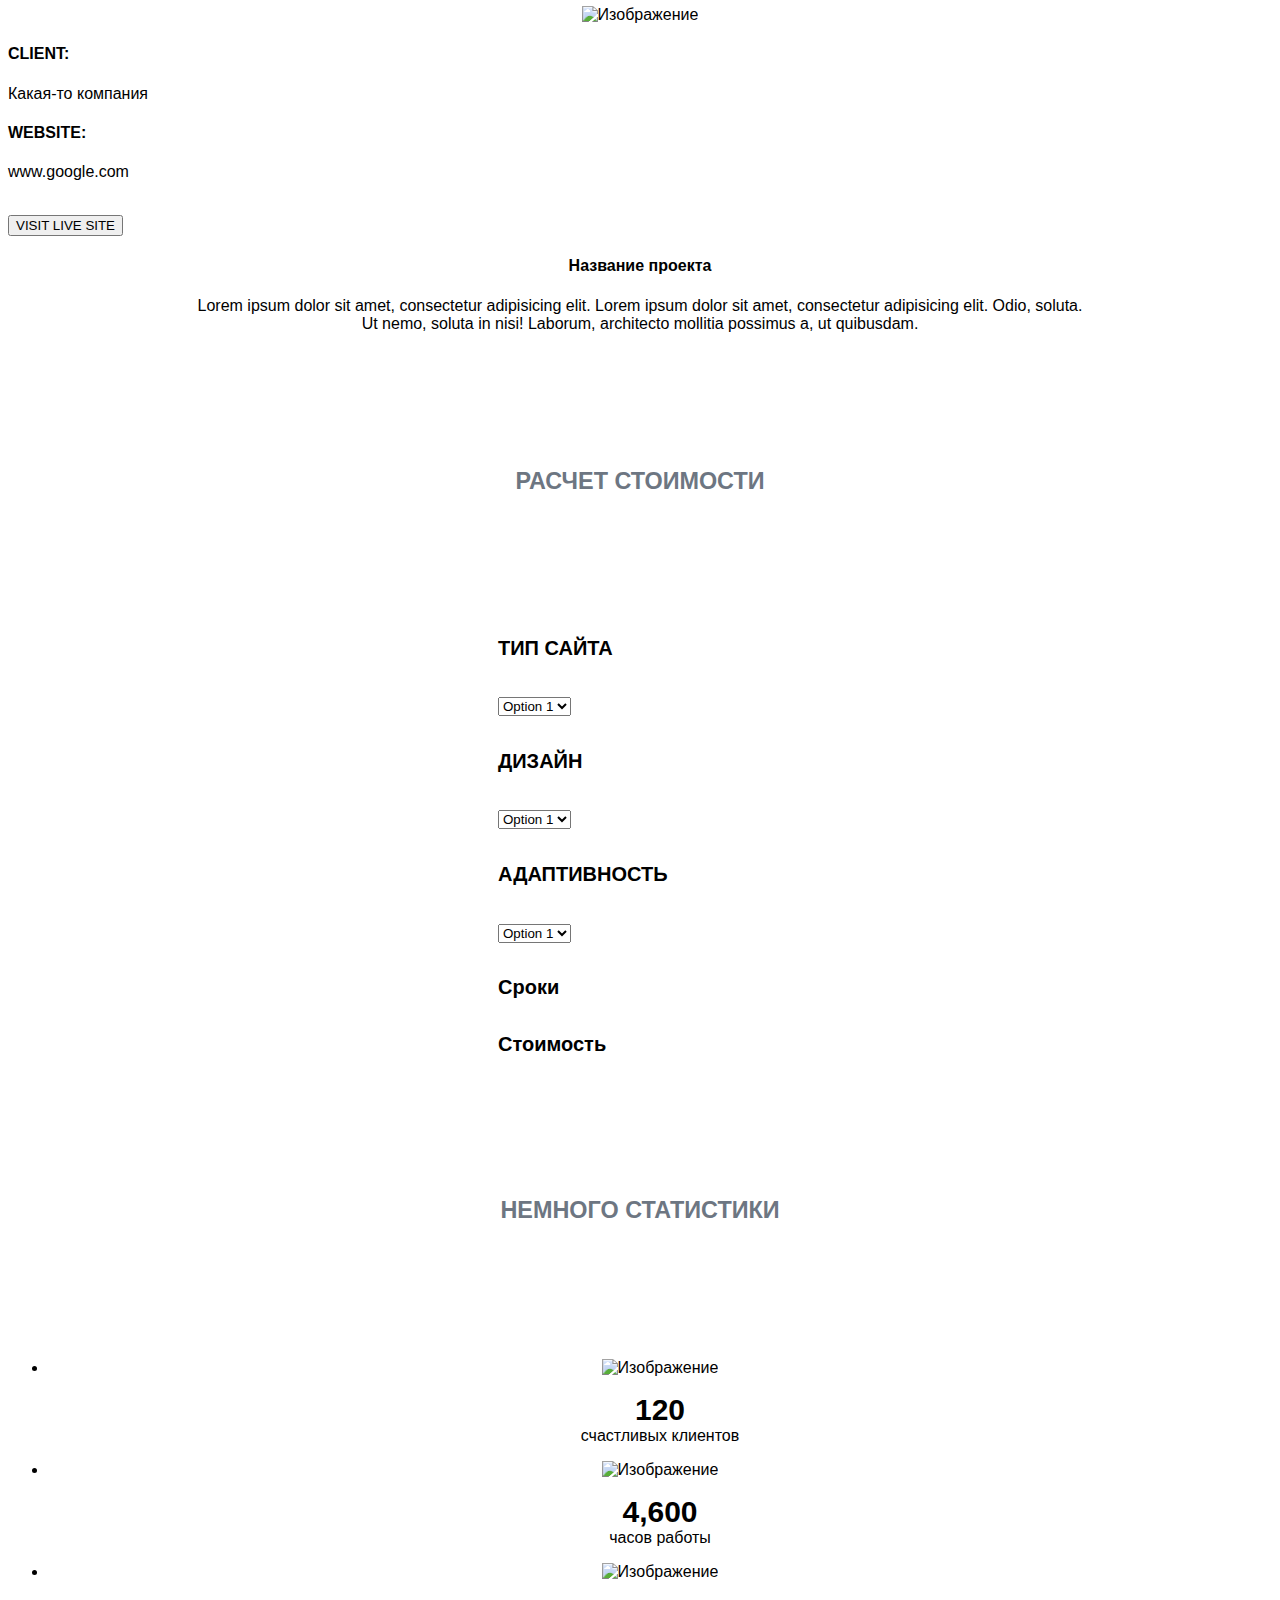
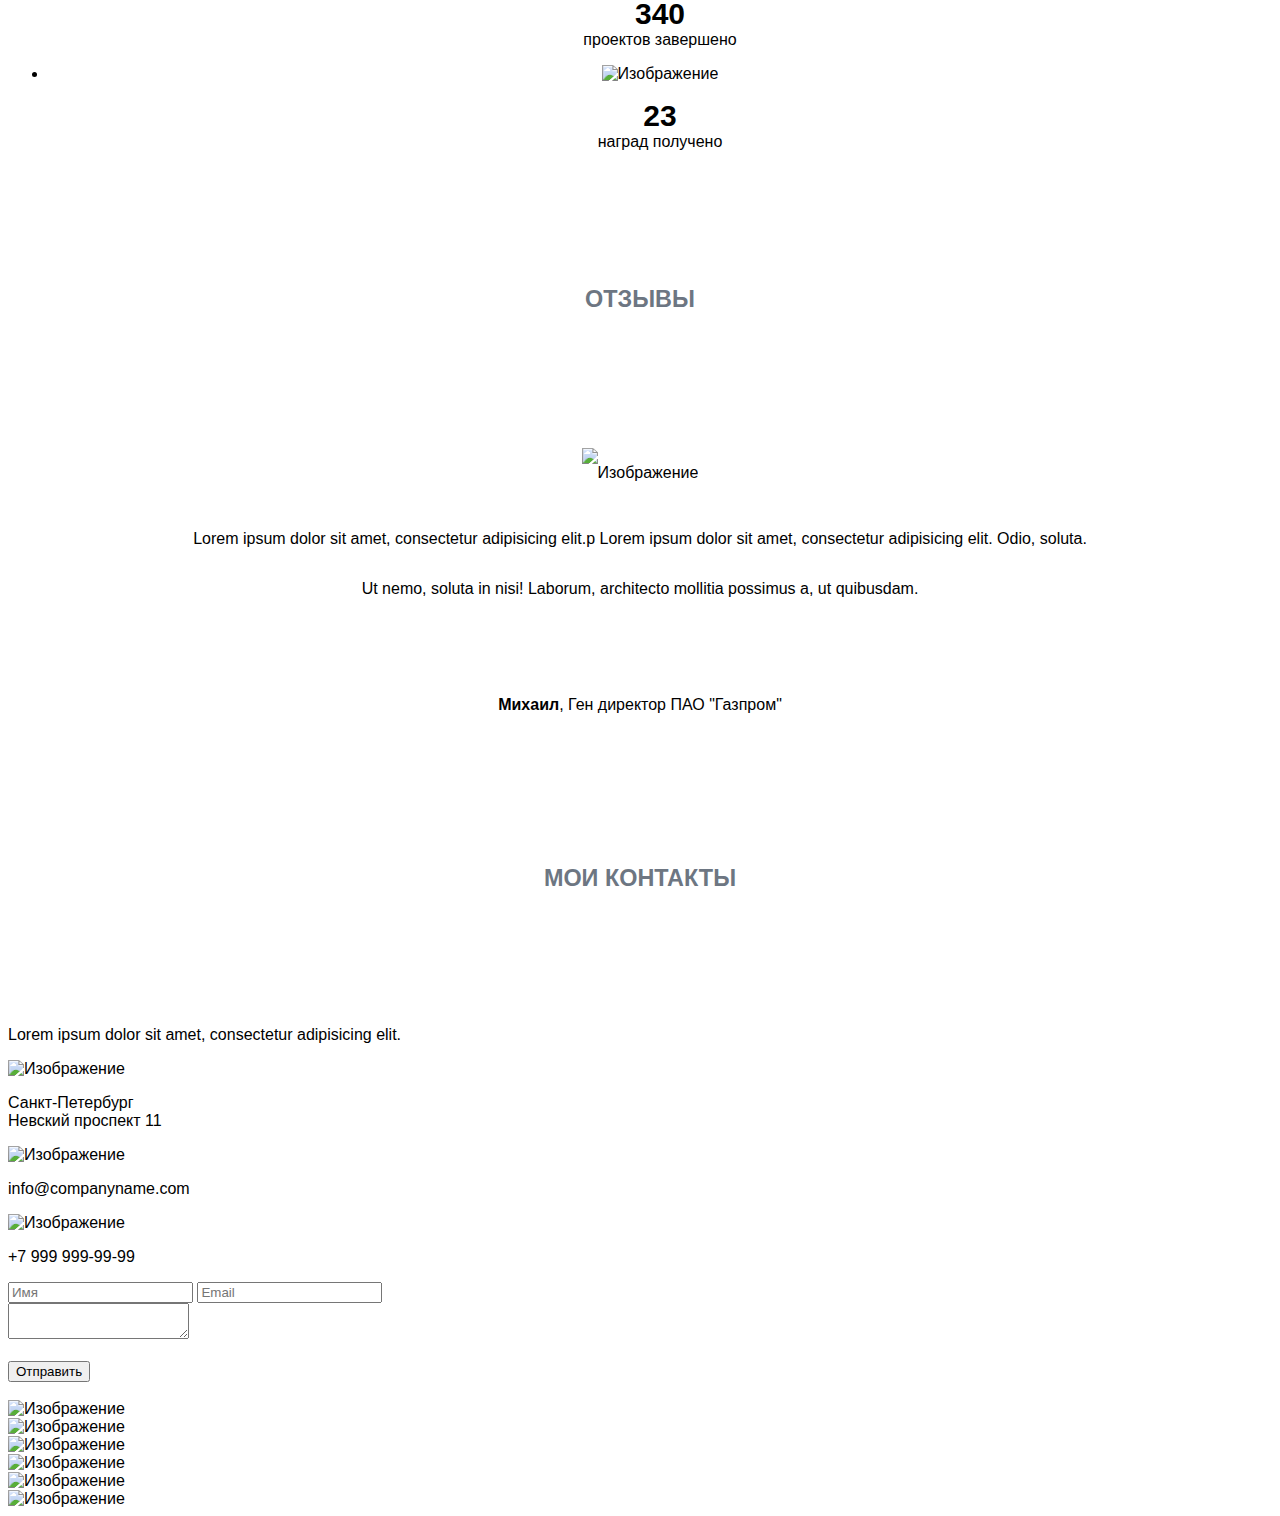
==== commit 3ccdfb46: "Дз по CSS" ====
--- a/src/index.html
+++ b/src/index.html
@@ -9,7 +9,10 @@
     <meta property="og:tittle" content="Это мояпервая страница...">
     
     <title>Максим Денисевич - Веб-разработчик</title>
+    <link rel="stylesheet" href="css/reset.css">
+    <link rel="stylesheet" href="css/style.css">
 </head>
+
 <body>
   
   <header>
@@ -36,7 +39,8 @@
        <input type="submit" value="Мои работы">
    </div></div>
    
-   <div><h3>ОБО МНЕ</h3></div>
+   <div class="second">
+   <h3>ОБО МНЕ</h3>
    
    <div>
       
@@ -46,47 +50,44 @@
        <br><input type="submit" value="Скачать резюме">
        
    </div>
-   
-   <div><h3>ЧТО Я УМЕЮ</h3></div>
+   </div>
+   
+   <div class="second1"><h3>ЧТО Я УМЕЮ</h3></div>
    
    <div class="item_skills">
-      
-       <img src="Путь до изображения" alt="Изображение" >
+     <ul>
+      
+       <li><img src="img/Nout.png" alt="Nout" >
        <h4>Веб-дизайн</h4>
-       <p>Lorem ipsum dolor sit amet, consectetur adipisicing elit. <br>Ut nemo, soluta in nisi! Laborum, architecto mollitia possimus a, ut quibusdam.</p>
-       
-   </div>
-       
-   <div class="item_skills">
-      
-       <br><img src="Путь до изображения" alt="Изображение" >
+       <p>Lorem ipsum dolor sit amet, consectetur adipisicing elit. <br>Ut nemo, soluta in nisi! Laborum, architecto mollitia possimus a, ut quibusdam.</p></li>
+      
+       <li><br><img src="img/Znak.png" alt="Znak" >
        <h4>Разработка</h4>
-       <p>Lorem ipsum dolor sit amet, consectetur adipisicing elit. <br>Ut nemo, soluta in nisi! Laborum, architecto mollitia possimus a, ut quibusdam.</p>
-       
-   </div>
-       
-   <div class="item_skills">
-      
-       <br><img src="Путь до изображения" alt="Изображение" >
+       <p>Lorem ipsum dolor sit amet, consectetur adipisicing elit. <br>Ut nemo, soluta in nisi! Laborum, architecto mollitia possimus a, ut quibusdam.</p></li>
+      
+       <li><br><img src="img/Raketa.png" alt="Raketa" >
        <h4>CEO-Оптимизация</h4>
-       <p>Lorem ipsum dolor sit amet, consectetur adipisicing elit. <br>Ut nemo, soluta in nisi! Laborum, architecto mollitia possimus a, ut quibusdam.</p>
-       
-   </div>
-       
-   <div class="item_skills">
-      
-       <br><img src="Путь до изображения" alt="Изображение" >
+       <p>Lorem ipsum dolor sit amet, consectetur adipisicing elit. <br>Ut nemo, soluta in nisi! Laborum, architecto mollitia possimus a, ut quibusdam.</p></li>
+      
+       <li><br><img src="img/Gram.png" alt="Gram" >
        <h4>Маркетинг</h4>
-       <p>Lorem ipsum dolor sit amet, consectetur adipisicing elit. <br>Ut nemo, soluta in nisi! Laborum, architecto mollitia possimus a, ut quibusdam.</p>
-       
-   </div>
-   
-   <div><h3>КЕЙСЫ</h3></div>
+       <p>Lorem ipsum dolor sit amet, consectetur adipisicing elit. <br>Ut nemo, soluta in nisi! Laborum, architecto mollitia possimus a, ut quibusdam.</p></li>
+       
+       </ul>
+       
+   </div>
+   
+   <div class="second1"><h3>КЕЙСЫ</h3></div>
      
-   <div class="item_skills">
+   <div class="item_1">
       
        <p>Lorem ipsum dolor sit amet, consectetur adipisicing elit.</p>
-       <img src="Путь до изображения" alt="Изображение" >
+       <img src="img/Keys.jpg" alt="Изображение" >
+       
+       </div>
+       
+       <div class="content">
+       
        <h4>CLIENT:</h4>
        <p>Какая-то компания</p>
        <h4>WEBSITE:</h4>
@@ -95,16 +96,16 @@
        
    </div>
    
-   <div class="item_skills">
+   <div class="item_1">
        
        <h4>Название проекта</h4>
         <p>Lorem ipsum dolor sit amet, consectetur adipisicing elit. <span>Lorem ipsum dolor sit amet, consectetur adipisicing elit. Odio, soluta.</span> <br>Ut nemo, soluta in nisi! Laborum, architecto mollitia possimus a, ut quibusdam.</p>
         
    </div>
    
-   <div><h3>РАСЧЕТ СТОИМОСТИ</h3></div>
-       
-   <div>
+   <div class="second1"><h3>РАСЧЕТ СТОИМОСТИ</h3></div>
+       
+   <div class="type">
        
        <h4>ТИП САЙТА</h4>
        <select name="list1" id="list">
@@ -113,9 +114,6 @@
          <option value="Opt3">Option 3</option>
          <option value="Opt4">Option 4</option>
       </select>
-      </div>
-      
-      <div>
       
        <h4>ДИЗАЙН</h4>
        <select name="list1" id="list">
@@ -125,10 +123,6 @@
          <option value="Opt4">Option 4</option>
       </select>
       
-      </div>
-      
-      <div>
-      
        <h4>АДАПТИВНОСТЬ</h4>
        <select name="list1" id="list">
          <option value="Opt1">Option 1</option>
@@ -137,72 +131,62 @@
          <option value="Opt4">Option 4</option>
       </select>
       
+      <h4>Сроки</h4>
+      
+      <h4>Стоимость</h4>
+      
       </div>
-      
-      <div><h4>Сроки</h4></div>
-      
-      <div><h4>Стоимость</h4></div>
-   
-   <div><h3>НЕМНОГО СТАТИСТИКИ</h3></div>
-       
-       <div>
-       
-       <img src="Путь до изображения" alt="Изображение" >
-       <p ><b>120</b> <br>счастливых клиентов</p>
-       
-       </div>
-       
-       <div>
-       
-       <img src="Путь до изображения" alt="Изображение" >
-       <p ><b>4,600</b> <br>часов работы</p>
-       
-       </div>
-       
-       <div>
-       
-       <img src="Путь до изображения" alt="Изображение" >
-       <p ><b>340</b> <br>проектов завершено</p>
-       
-       </div>
-       
-       <div>
-       
-       <img src="Путь до изображения" alt="Изображение" >
-       <p ><b>23</b> <br>наград получено</p>
-       
-   </div>
-   
-   <div><h3>ОТЗЫВЫ</h3></div>
-       
-       <div class="item_skills">
-       
-       <img src="Путь до изображения" alt="Изображение" >
+   
+   <div class="second1"><h3>НЕМНОГО СТАТИСТИКИ</h3></div>
+       
+       <div class="stat">
+       <ul>
+       
+       <li><img src="img/Smail.jpg" alt="Изображение" >
+       <p ><b>120</b> <br>счастливых клиентов</p></li>
+       
+       <li><img src="img/Skobki.jpg" alt="Изображение" >
+       <p ><b>4,600</b> <br>часов работы</p></li>
+       
+       <li><img src="img/Gal.jpg" alt="Изображение" >
+       <p ><b>340</b> <br>проектов завершено</p></li>
+       
+       <li><img src="img/Kubok.jpg" alt="Изображение" >
+       <p ><b>23</b> <br>наград получено</p></li>
+       
+       </ul>
+   </div>
+   
+   <div class="second1"><h3>ОТЗЫВЫ</h3></div>
+       
+       <div class="item_skills_a">
+       
+       <img src="img/Foto.jpg" alt="Изображение" >
        <p>Lorem ipsum dolor sit amet, consectetur adipisicing elit.p <span>Lorem ipsum dolor sit amet, consectetur adipisicing elit. Odio, soluta.</span> <br>Ut nemo, soluta in nisi! Laborum, architecto mollitia possimus a, ut quibusdam.</p> <span><br><b>Михаил</b>, Ген директор ПАО "Газпром"</span>
        
    </div>
    
-   <div><h3>МОИ КОНТАКТЫ</h3></div>
+   <div class="second1"><h3>МОИ КОНТАКТЫ</h3></div>
        
        <div><p>Lorem ipsum dolor sit amet, consectetur adipisicing elit.</p></div>
        
        <div class="item_skills">
        
-       <img src="Путь до изображения" alt="Изображение" >
+       <img src="img/Geo.jpg" alt="Изображение" >
        <p>Санкт-Петербург <br>Невский проспект 11</p>
        
        </div>
        
        <div class="item_skills">
        
-       <img src="Путь до изображения" alt="Изображение" >
+       <img src="img/Konvert.jpg" alt="Изображение" >
        <p>info@companyname.com</p>
        
        </div>
        
        <div class="item_skills">
        
-       <img src="Путь до изображения" alt="Изображение" >
+       <img src="img/Truba.jpg" alt="Изображение" >
        <p>+7 999 999-99-99</p>
        
        </div>
@@ -211,7 +195,8 @@
        
        <input type="text" name="text_input" placeholder="Имя">
        <input type="text" name="text_input" placeholder="Email">
-       <br><input type="text" name="text_input" placeholder="Сообщение">
+          
+       <br><textarea type="text" name="text_input" placeholder="Сообщение"> </textarea>
        
        </div>
        
@@ -219,17 +204,17 @@
        <br><input type="submit" value="Отправить">
        </div>
        
-       <div><br><img src="Путь до изображения" alt="Изображение" ></div>
-       
-       <div><img src="Путь до изображения" alt="Изображение" ></div>
-       
-       <div><img src="Путь до изображения" alt="Изображение" ></div>
-       
-       <div><img src="Путь до изображения" alt="Изображение" ></div>
-       
-       <div><img src="Путь до изображения" alt="Изображение" ></div>
-       
-       <div><img src="Путь до изображения" alt="Изображение" ></div>
+       <div><br><img src="img/Fb.jpg" alt="Изображение" ></div>
+       
+       <div><img src="img/Tvit.jpg" alt="Изображение" ></div>
+       
+       <div><img src="img/Bol.jpg" alt="Изображение" ></div>
+       
+       <div><img src="img/Kot.jpg" alt="Изображение" ></div>
+       
+       <div><img src="img/Inst.jpg" alt="Изображение" ></div>
+       
+       <div><img src="img/In.jpg" alt="Изображение" ></div>
    
 </body>
 </html>--- a/src/css/style.css
+++ b/src/css/style.css
@@ -0,0 +1,127 @@
+body{
+    font-family: Arial, sans-serif;
+}
+
+nav{
+    width: 100%;
+    height: 60px;
+    background: #344051;
+}
+
+.logo{
+    color: #fff;
+    font-size: 28px;
+    line-height: 60px;
+    padding-left: 388px;
+    float: left;
+}
+
+.menu{
+    float: left;
+    padding-left: 432px;
+}
+
+.menu li{
+    float: left;
+    line-height: 60px;
+    color: #fff;
+    margin-right: 40px;
+    font-size: 16px;
+    text-transform: uppercase;
+}
+
+.main{
+    width: 100px;
+    height: calc(100% - 60px);
+    background: url(../img/bg.jpg) center/cover no-repeat;
+}
+
+.title_container{
+    float: left;
+    margin: 432px 0px 0px 404px;
+    color: #2c384a;
+    text-align: center;
+}
+
+.title_container h1{
+    font-size: 60px;
+    font-weight: bold;
+}
+
+.title_container h4{
+    margin-top: 40px;
+    font-size: 22px;
+    color: #79818d;
+}
+.title_container input{
+    height: 40px;
+    text-align: center;
+    border: 2px solid #6d7682;
+    background: none;
+    border-radius: 5px;
+    color: #6d7682;
+    font-size: 13px;
+    padding: 0px 16px;
+    margin: 58px 14px 0px 14px;
+}
+
+.second{
+    text-align: center;
+    font-size: 13px;
+    line-height: 25px;
+    color: #263244;
+}
+
+.second h3{
+    font-size: 20px;
+    line-height: 50px;
+}
+
+.second input{
+    height: 30px;
+    text-align: center;
+    border: 2px solid #6d7682;
+    background: none;
+    border-radius: 5px;
+    color: #6d7682;
+    font-size: 13px;
+    padding: 0px 16px;
+    margin: 58px 14px 0px 14px;
+}
+
+.second1{
+    font-size: 20px;
+    line-height: 250px;
+    text-align: center;
+    color: #6d7682;
+}
+.item_skills li{
+    text-align: center;
+}
+
+.item_skills h4{
+    color: #c77947;
+    font-size: 15px;
+}
+
+.item_1{
+    text-align: center;
+}
+
+.type{
+    margin-left: 490px;
+    font-size: 20px;
+    line-height: 30px;
+}
+
+.stat li{
+    text-align: center;
+}
+
+.stat b{
+    font-size: 30px;
+}
+.item_skills_a{
+    text-align: center;
+    line-height: 50px;
+}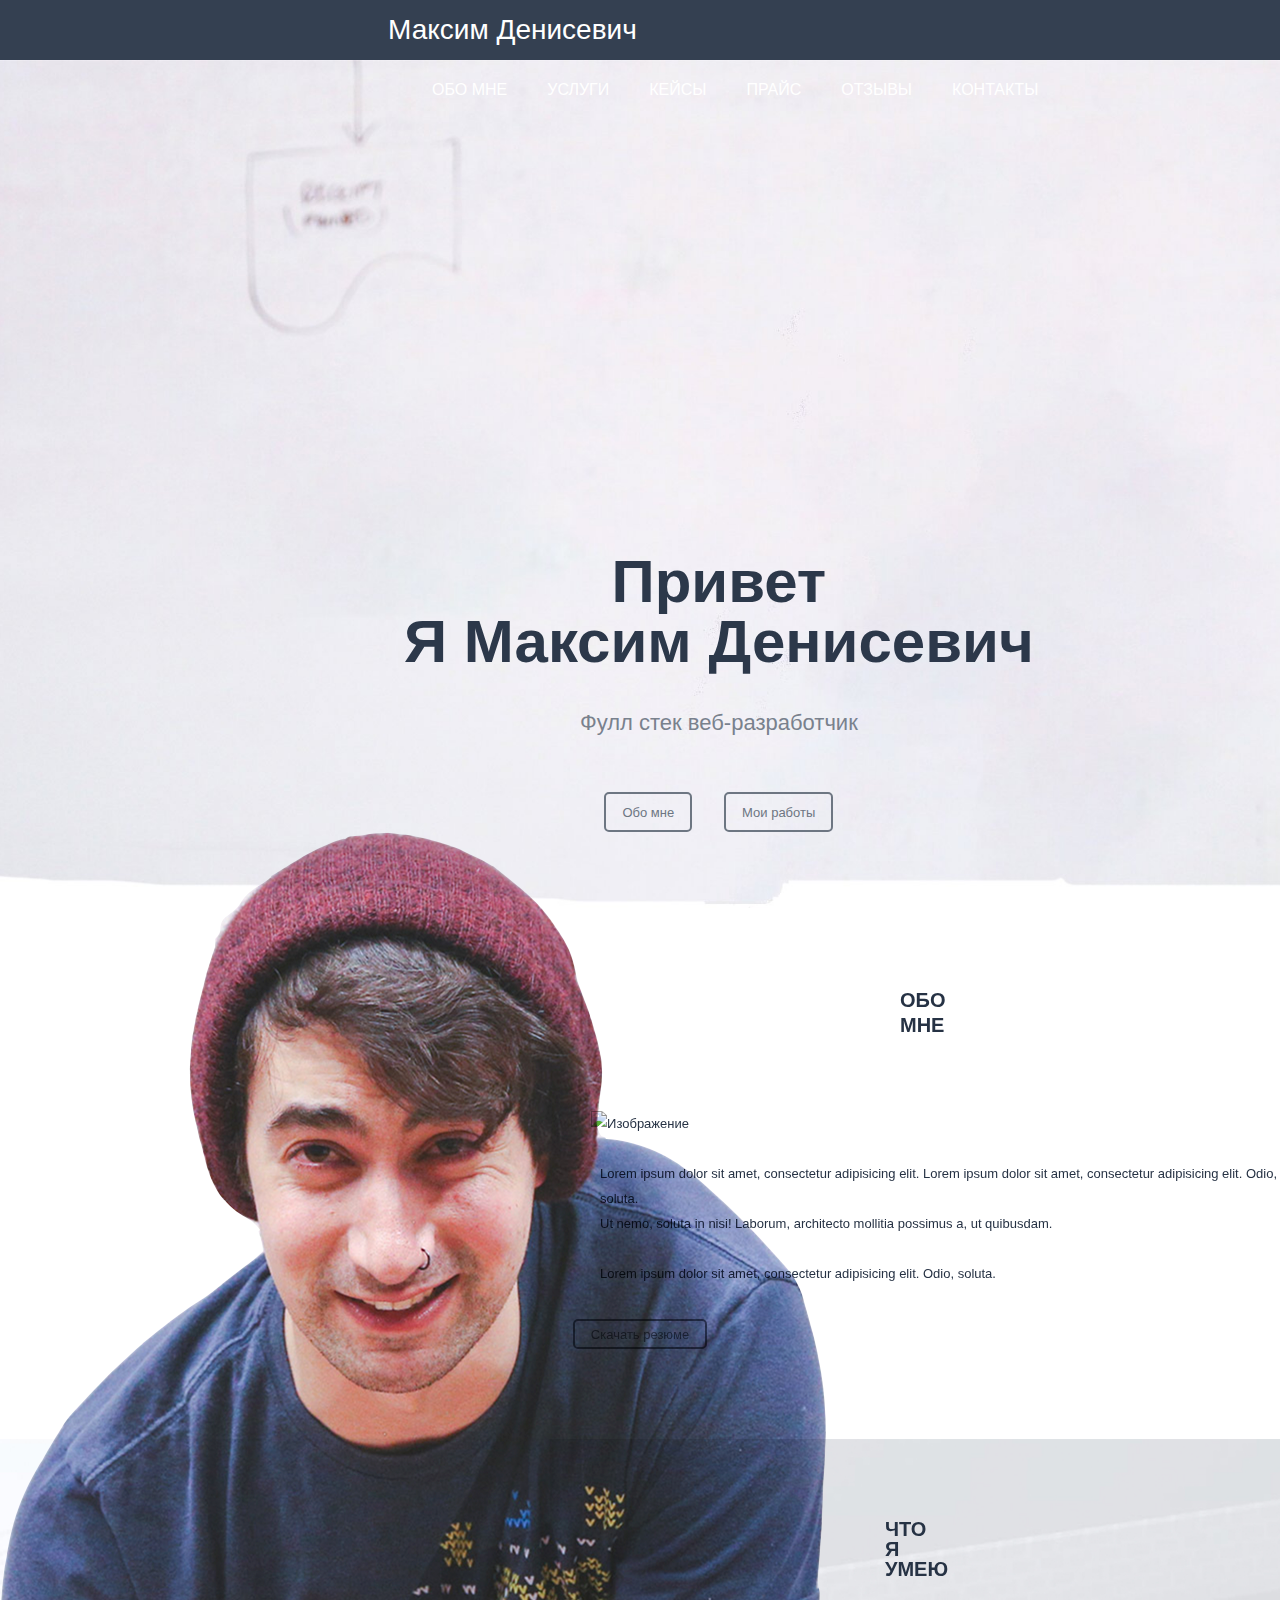
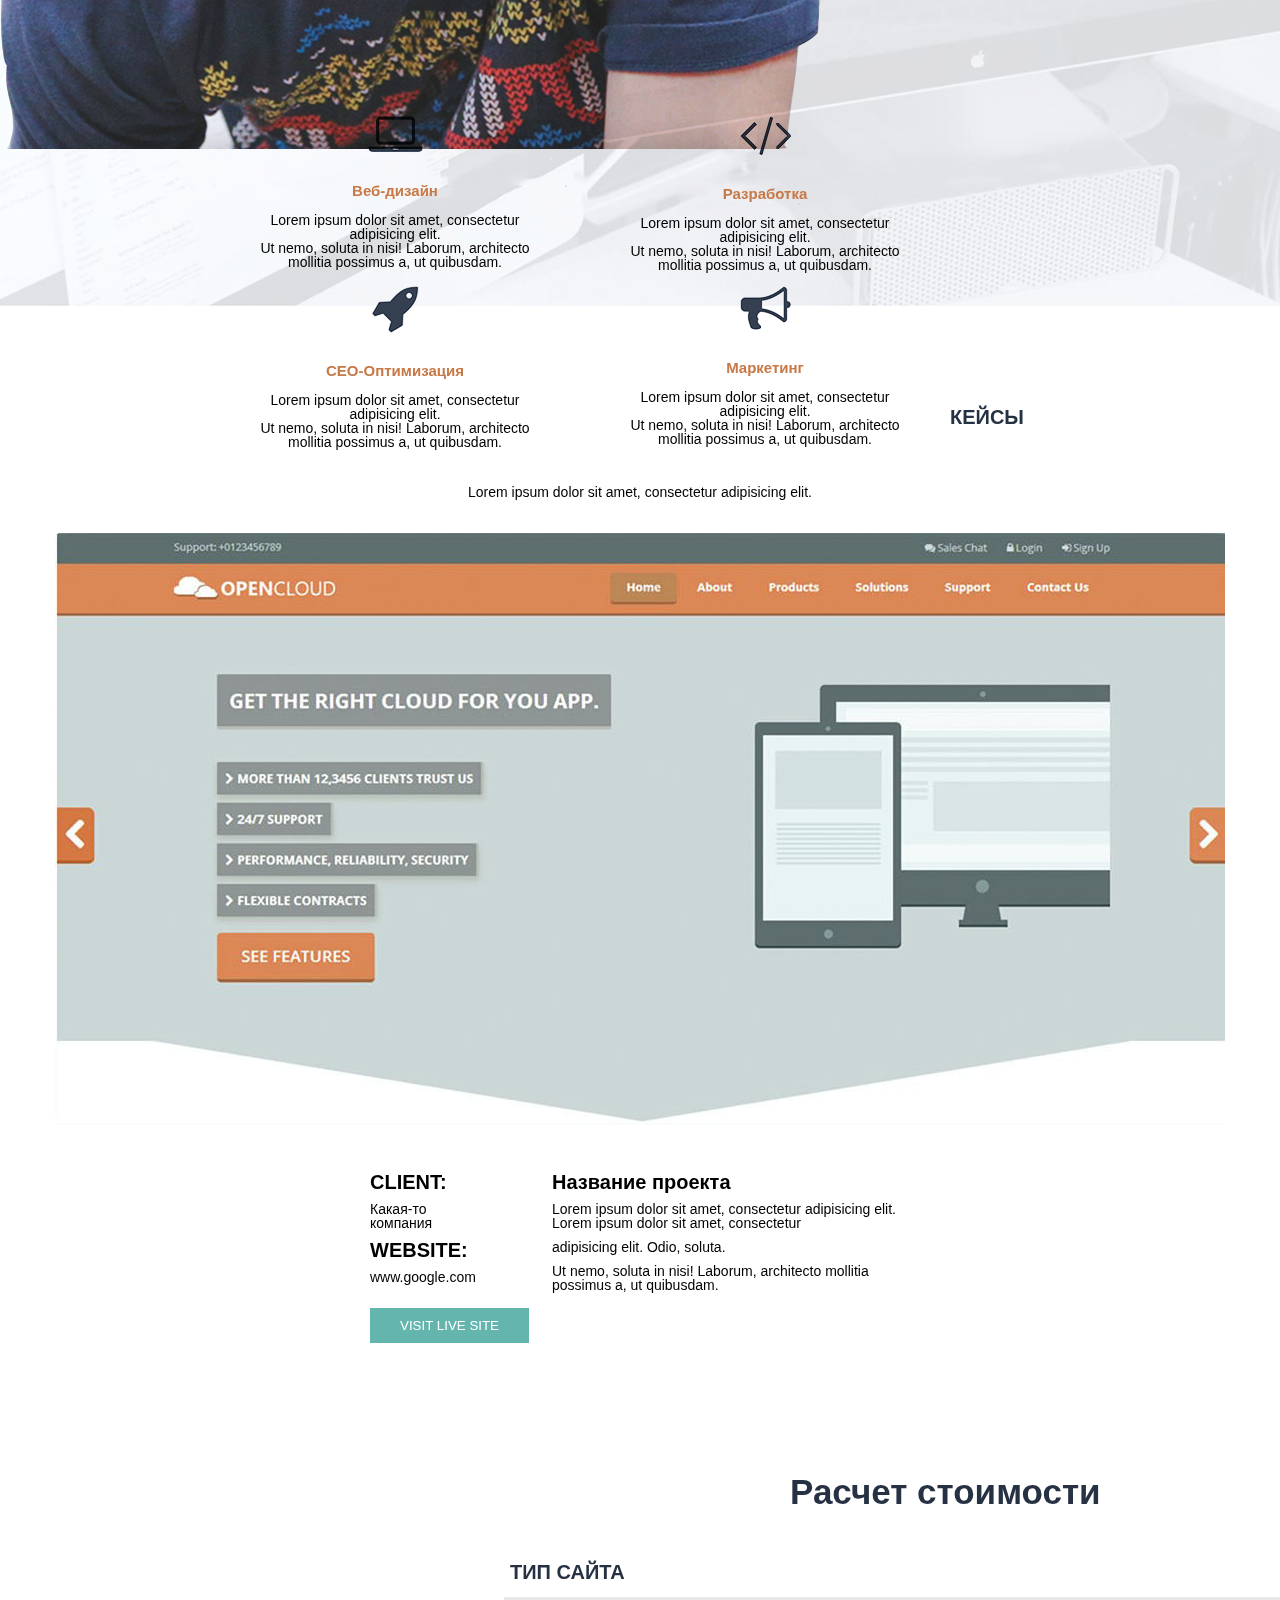
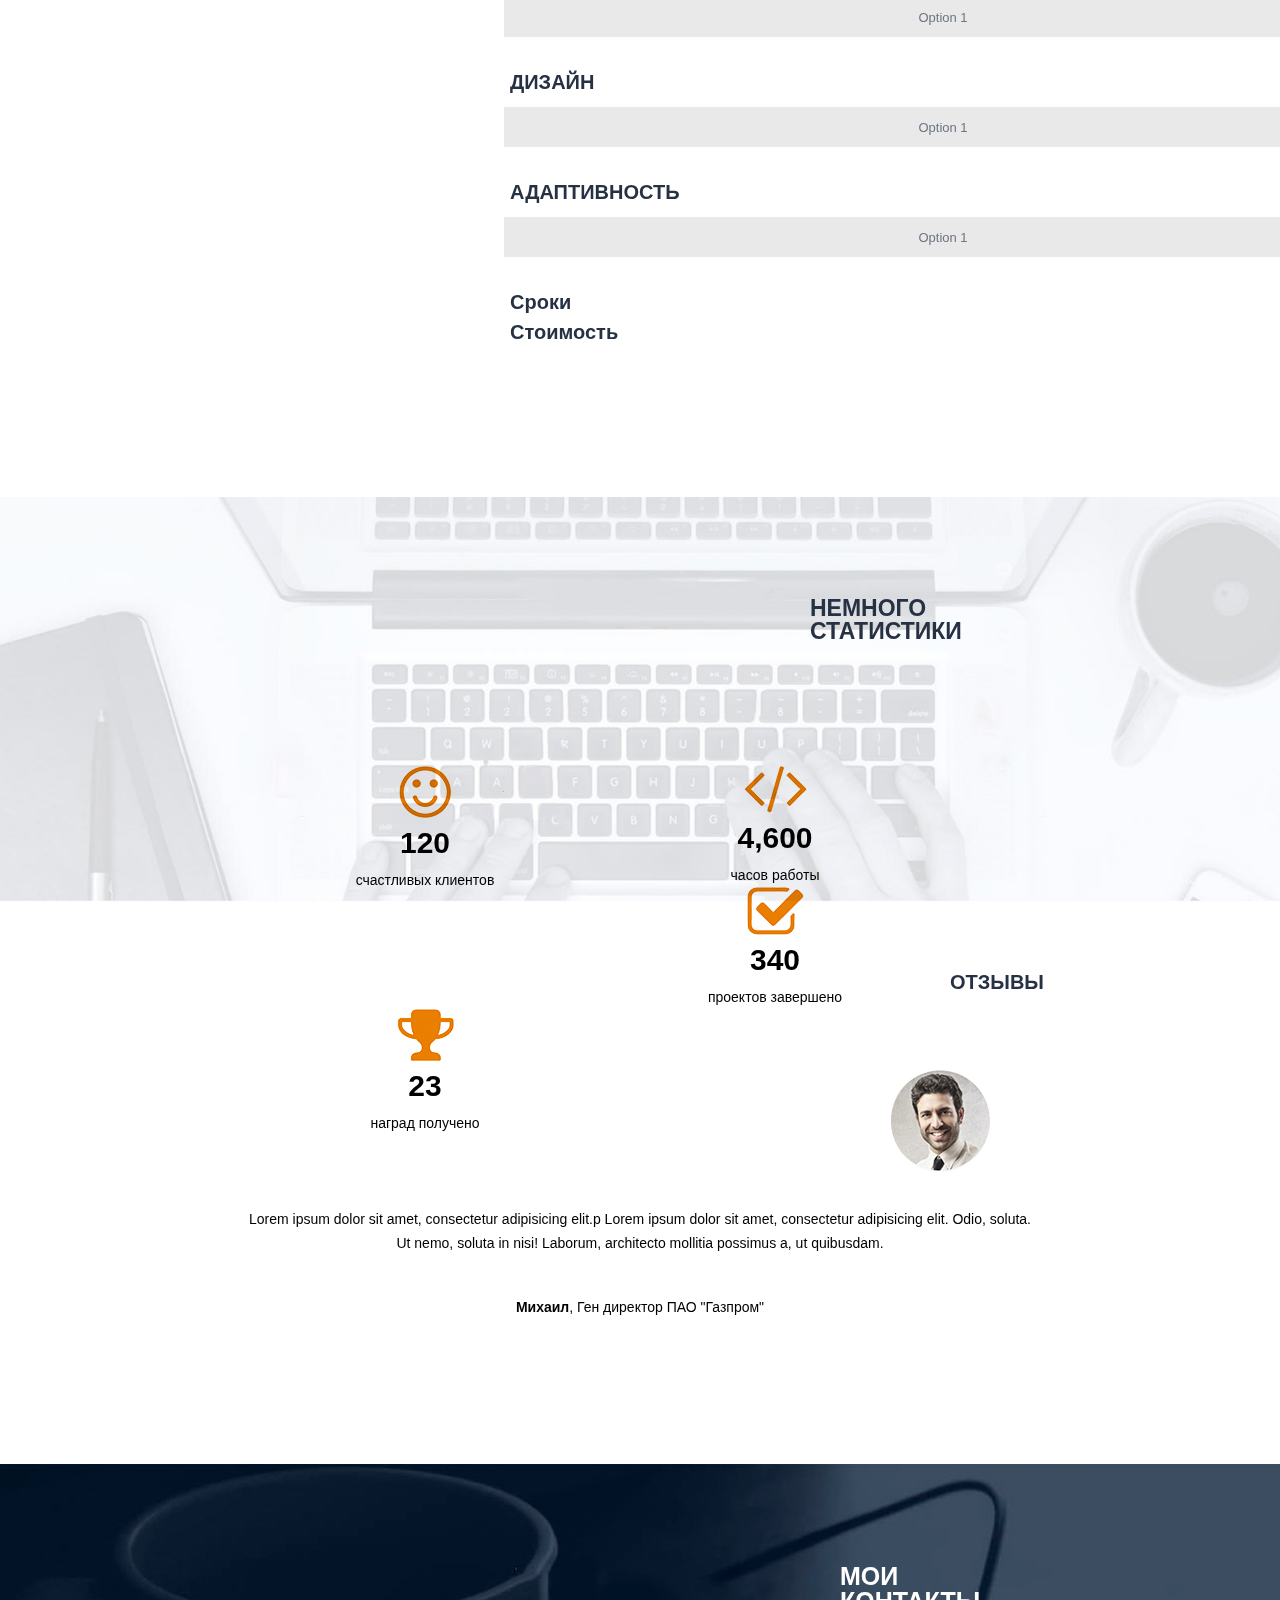
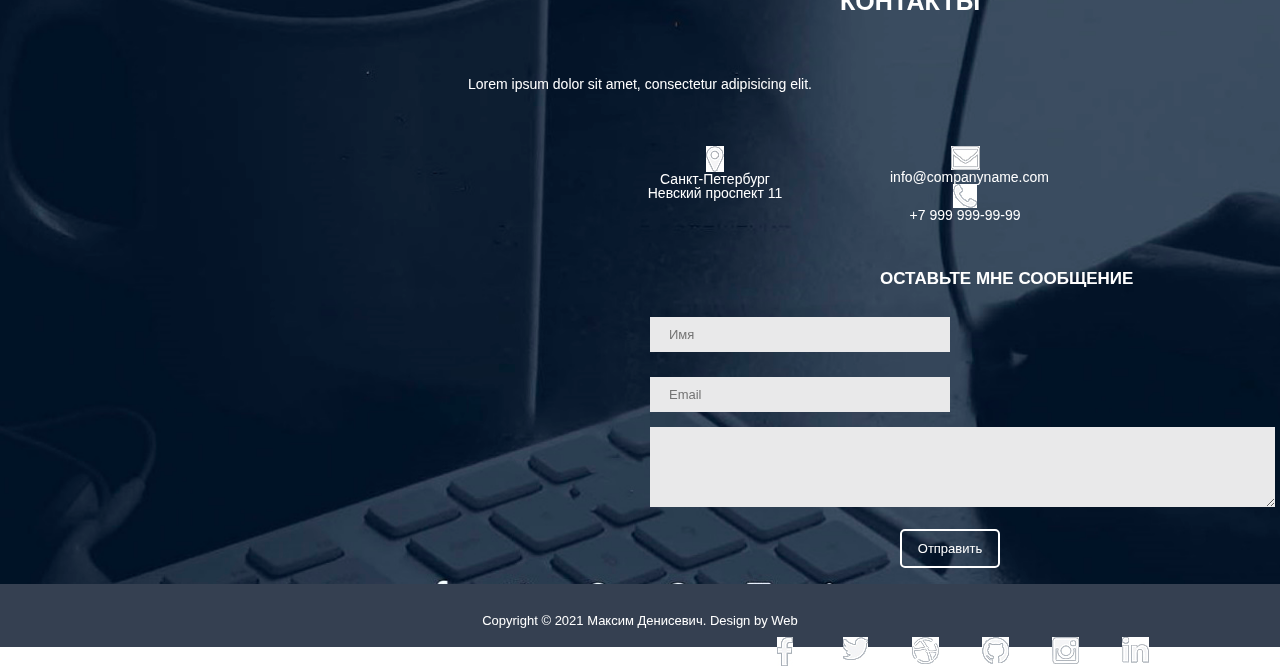
==== commit 9b55a37b: "ДЗ по CSS_2" ====
--- a/src/index.html
+++ b/src/index.html
@@ -6,7 +6,7 @@
     <meta name="author" content="Maxim">
     <meta name="robots" content="noindex, nofollow">
     
-    <meta property="og:tittle" content="Это мояпервая страница...">
+    <meta property="og:tittle" content="Это моя первая страница...">
     
     <title>Максим Денисевич - Веб-разработчик</title>
     <link rel="stylesheet" href="css/reset.css">
@@ -37,27 +37,30 @@
        <h4>Фулл стек веб-разработчик</h4>
        <input type="submit" value="Обо мне">
        <input type="submit" value="Мои работы">
-   </div></div>
+   </div>
+
+        <img src="img/Man.png" alt="Изображение" >
+
+
+   </div>
    
    <div class="second">
    <h3>ОБО МНЕ</h3>
    
    <div>
       
-       <img src="Путь до изображения" alt="Изображение" >
-       <p>Lorem ipsum dolor sit amet, consectetur adipisicing elit. <span>Lorem ipsum dolor sit amet, consectetur adipisicing elit. Odio, soluta.</span> <br>Ut nemo, soluta in nisi! Laborum, architecto mollitia possimus a, ut quibusdam.</p>
-       <span>Lorem ipsum dolor sit amet, consectetur adipisicing elit. Odio, soluta.</span>
+       <img src="img/Photo.png" alt="Изображение" >
+       <p><br>Lorem ipsum dolor sit amet, consectetur adipisicing elit. <span>Lorem ipsum dolor sit amet, consectetur adipisicing elit. Odio, soluta.</span> <br>Ut nemo, soluta in nisi! Laborum, architecto mollitia possimus a, ut quibusdam.<br><br>
+       Lorem ipsum dolor sit amet, consectetur adipisicing elit. Odio, soluta.</p>
        <br><input type="submit" value="Скачать резюме">
        
    </div>
    </div>
    
-   <div class="second1"><h3>ЧТО Я УМЕЮ</h3></div>
-   
-   <div class="item_skills">
+   <div class="item_skills"><h3>ЧТО Я УМЕЮ</h3>
      <ul>
       
-       <li><img src="img/Nout.png" alt="Nout" >
+       <li><br><img src="img/Nout.png" alt="Nout" >
        <h4>Веб-дизайн</h4>
        <p>Lorem ipsum dolor sit amet, consectetur adipisicing elit. <br>Ut nemo, soluta in nisi! Laborum, architecto mollitia possimus a, ut quibusdam.</p></li>
       
@@ -81,31 +84,29 @@
      
    <div class="item_1">
       
-       <p>Lorem ipsum dolor sit amet, consectetur adipisicing elit.</p>
+       <p>Lorem ipsum dolor sit amet, consectetur adipisicing elit.</p><br>
        <img src="img/Keys.jpg" alt="Изображение" >
        
        </div>
        
        <div class="content">
-       
-       <h4>CLIENT:</h4>
+       <ul>
+       <span>
+       <li>
+       <h2>CLIENT:</h2>
        <p>Какая-то компания</p>
-       <h4>WEBSITE:</h4>
+       <h2>WEBSITE:</h2>
        <p>www.google.com</p>
        <br><input type="submit" value="VISIT LIVE SITE">
-       
-   </div>
-   
-   <div class="item_1">
-       
-       <h4>Название проекта</h4>
-        <p>Lorem ipsum dolor sit amet, consectetur adipisicing elit. <span>Lorem ipsum dolor sit amet, consectetur adipisicing elit. Odio, soluta.</span> <br>Ut nemo, soluta in nisi! Laborum, architecto mollitia possimus a, ut quibusdam.</p>
-        
-   </div>
-   
-   <div class="second1"><h3>РАСЧЕТ СТОИМОСТИ</h3></div>
-       
-   <div class="type">
+       </li>
+        </span>
+       
+       <li><h2>Название проекта</h2>
+        <p>Lorem ipsum dolor sit amet, consectetur adipisicing elit. Lorem ipsum dolor sit amet, consectetur</p>adipisicing elit. Odio, soluta.<p>Ut nemo, soluta in nisi! Laborum, architecto mollitia possimus a, ut quibusdam.</p>
+        </li>
+   </div>
+   
+   <div class="type"><h3>Расчет стоимости</h3>
        
        <h4>ТИП САЙТА</h4>
        <select name="list1" id="list">
@@ -137,84 +138,70 @@
       
       </div>
    
-   <div class="second1"><h3>НЕМНОГО СТАТИСТИКИ</h3></div>
-       
-       <div class="stat">
+   <div class="stat"><h3>НЕМНОГО СТАТИСТИКИ</h3>
        <ul>
        
        <li><img src="img/Smail.jpg" alt="Изображение" >
-       <p ><b>120</b> <br>счастливых клиентов</p></li>
+       <p ><span><b>120</b></p> <p>счастливых клиентов</p></li>
        
        <li><img src="img/Skobki.jpg" alt="Изображение" >
-       <p ><b>4,600</b> <br>часов работы</p></li>
+       <p ><span><b>4,600</b></p> <p>часов работы</p></li>
        
        <li><img src="img/Gal.jpg" alt="Изображение" >
-       <p ><b>340</b> <br>проектов завершено</p></li>
+       <p ><span><b>340</b></p> <p>проектов завершено</p></li>
        
        <li><img src="img/Kubok.jpg" alt="Изображение" >
-       <p ><b>23</b> <br>наград получено</p></li>
+       <p ><b>23</b></p> <p>наград получено</p></li>
        
        </ul>
    </div>
    
-   <div class="second1"><h3>ОТЗЫВЫ</h3></div>
-       
-       <div class="item_skills_a">
-       
+   <div class="item_skills_a"><h3>ОТЗЫВЫ</h3>
+              
        <img src="img/Foto.jpg" alt="Изображение" >
-       <p>Lorem ipsum dolor sit amet, consectetur adipisicing elit.p <span>Lorem ipsum dolor sit amet, consectetur adipisicing elit. Odio, soluta.</span> <br>Ut nemo, soluta in nisi! Laborum, architecto mollitia possimus a, ut quibusdam.</p> <span><br><b>Михаил</b>, Ген директор ПАО "Газпром"</span>
-       
-   </div>
-   
-   <div class="second1"><h3>МОИ КОНТАКТЫ</h3></div>
-       
-       <div><p>Lorem ipsum dolor sit amet, consectetur adipisicing elit.</p></div>
-       
-       <div class="item_skills">
-       
-       <img src="img/Geo.jpg" alt="Изображение" >
-       <p>Санкт-Петербург <br>Невский проспект 11</p>
-       
-       </div>
-       
-       <div class="item_skills">
-       
-       <img src="img/Konvert.jpg" alt="Изображение" >
-       <p>info@companyname.com</p>
-       
-       </div>
-       
-       <div class="item_skills">
-       
-       <img src="img/Truba.jpg" alt="Изображение" >
-       <p>+7 999 999-99-99</p>
-       
-       </div>
-       
-       <div class="item_skills">
+       <p>Lorem ipsum dolor sit amet, consectetur adipisicing elit.p Lorem ipsum dolor sit amet, consectetur adipisicing elit. Odio, soluta.</p><p> Ut nemo, soluta in nisi! Laborum, architecto mollitia possimus a, ut quibusdam.</p> <h4><b>Михаил</b>, Ген директор ПАО "Газпром"</h4>
+       
+   </div>
+   <div class="contact">
+    <h3>МОИ КОНТАКТЫ</h3>
+       
+      <p>Lorem ipsum dolor sit amet, consectetur adipisicing elit.</p>
+       
+       <ul><li><img src="img/Geo.jpg" alt="Изображение" >
+       <p>Санкт-Петербург <br>Невский проспект 11</p></li>
+       
+       
+       <li><img src="img/Konvert.jpg" alt="Изображение" >
+       <p>info@companyname.com</p></li>
+       
+       
+       <li><img src="img/Truba.jpg" alt="Изображение" >
+       <p>+7 999 999-99-99</p></li>
+       </ul><br>
+       
+       <div class="message"><h4>ОСТАВЬТЕ МНЕ СООБЩЕНИЕ</h4>
        
        <input type="text" name="text_input" placeholder="Имя">
        <input type="text" name="text_input" placeholder="Email">
           
        <br><textarea type="text" name="text_input" placeholder="Сообщение"> </textarea>
-       
-       </div>
-       
-       <div>
-       <br><input type="submit" value="Отправить">
-       </div>
-       
-       <div><br><img src="img/Fb.jpg" alt="Изображение" ></div>
-       
-       <div><img src="img/Tvit.jpg" alt="Изображение" ></div>
-       
-       <div><img src="img/Bol.jpg" alt="Изображение" ></div>
-       
-       <div><img src="img/Kot.jpg" alt="Изображение" ></div>
-       
-       <div><img src="img/Inst.jpg" alt="Изображение" ></div>
-       
-       <div><img src="img/In.jpg" alt="Изображение" ></div>
+
+       <br><span><input type="submit" value="Отправить"></span>
+       </div>
+       <br>
+       <div class="inet">
+       <ul>
+       <li><img src="img/Fb.jpg" alt="Изображение" ></li>
+       <li><img src="img/Tvit.jpg" alt="Изображение" ></li>
+       <li><img src="img/Bol.jpg" alt="Изображение" ></li>
+       <li><img src="img/Kot.jpg" alt="Изображение" ></li>
+       <li><img src="img/Inst.jpg" alt="Изображение" ></li>
+       <li><img src="img/In.jpg" alt="Изображение" ></li>
+       </ul>
+       </div>
+       </div>
+       <script type="text/javascript" charset="utf-8" async src="https://api-maps.yandex.ru/services/constructor/1.0/js/?um=constructor%3Af0fece11749661f0a03a339e02c25bf8f186dd859d49f3faba71e4b05f3c9507&amp;width=1902&amp;height=450&amp;lang=ru_RU&amp;scroll=true"></script>
+       <div class="footer"><p>Copyright © 2021 Максим Денисевич. Design by Web</p></div>
    
 </body>
 </html>--- a/src/css/style.css
+++ b/src/css/style.css
@@ -18,7 +18,7 @@
 
 .menu{
     float: left;
-    padding-left: 432px;
+    padding-left: 432px;    
 }
 
 .menu li{
@@ -31,9 +31,12 @@
 }
 
 .main{
-    width: 100px;
-    height: calc(100% - 60px);
+    width: 100%;
+    height: calc(100% - 52px);
     background: url(../img/bg.jpg) center/cover no-repeat;
+}
+.main img{
+      mix-blend-mode: multiply;  
 }
 
 .title_container{
@@ -74,7 +77,17 @@
 
 .second h3{
     font-size: 20px;
-    line-height: 50px;
+    padding: 80px 0 20px 0;
+    text-align: center;
+    color: #263244;
+    font-weight: bolder;
+    border-bottom: 3px solid #c77947;
+    margin: 0 900px 50px 900px;
+}
+
+.second p{
+    text-align: left;
+    margin: 0 0 0 600px;
 }
 
 .second input{
@@ -86,30 +99,102 @@
     color: #6d7682;
     font-size: 13px;
     padding: 0px 16px;
-    margin: 58px 14px 0px 14px;
-}
-
-.second1{
-    font-size: 20px;
-    line-height: 250px;
-    text-align: center;
-    color: #6d7682;
-}
+    margin: 8px 14px 90px 14px;
+}
+
+.second1 h3{
+    font-size: 20px;
+    padding: 100px 0 25px 0;
+    text-align: center;
+    color: #263244;
+    border-bottom: 3px solid #c77947;
+    margin: 0 910px 30px 910px;
+    font-weight: bolder;
+}
+
+.type h3{
+    font-size: 35px;
+    margin: 350px 0 50px 300px;
+    color: #263244;
+    font-weight: bolder;
+}
+.type h4{
+   font-size: 20px; 
+    color: #263244;
+    margin: 0 0 0px 20px;
+    font-weight: bolder;
+}
+
+.item_skills h3{
+    font-weight: bolder;
+    font-size: 20px;
+    padding: 80px 0 20px 0;
+    text-align: center;
+    margin: 0 885px 50px 885px;
+    color: #263244;
+    border-bottom: 3px solid #c77947;
+}
+
+.item_skills{
+    width: 100%;
+    height: 52%;
+    background: url(../img/Kart_fon.jpg) center/cover no-repeat;
+}
+.item_skills ul{
+    margin:100px 0 0 210px;
+}
+
 .item_skills li{
     text-align: center;
+    float: left;
+    width: 270px;
+    margin: 0 50px 0 50px;
 }
 
 .item_skills h4{
     color: #c77947;
     font-size: 15px;
-}
-
+    font-weight: bolder;
+    padding: 30px 0 15px 0;
+}
+.content h2{
+font-weight: bolder;
+font-size: 20px;   
+}
+.content{
+   margin: 45px 0 0 370px; 
+}
+.content ul span{
+    width: 20%;
+    float: left;
+}
+.content li{
+    width: 40%;
+    float: left;
+}
+.content p{
+   padding: 10px 0 10px 0; 
+}
+.content input{
+    padding: 10px 30px 10px 30px;
+    color: white;
+    background-color: #63b5ae;
+}
+
+.item_2{
+    text-align: left;
+    width: 40%;
+}
 .item_1{
     text-align: center;
 }
+.item_1  p{
+    text-align: center;
+    padding: 0px 0 20px 0;
+}
 
 .type{
-    margin-left: 490px;
+    margin:200px 0 150px 490px;
     font-size: 20px;
     line-height: 30px;
 }
@@ -121,7 +206,158 @@
 .stat b{
     font-size: 30px;
 }
+
 .item_skills_a{
     text-align: center;
-    line-height: 50px;
+    margin: 0 0 50px 0;
+}
+
+.item_skills_a h3{
+    font-size: 20px;
+    text-align: center;
+    color: #263244;
+    border-bottom: 3px solid #c77947;
+    margin: 70px 900px 55px 900px;
+    font-weight: bolder;
+    padding: 0 0 20px 0;
+}
+.item_skills_a p{
+    padding: 0 0 10px 0;
+}
+.item_skills_a img{
+    margin: 0 0 40px 0;
+}
+.item_skills_a h4{
+    margin: 40px 0 150px 0;
+}
+#list{
+    width: 890px;
+    height: 40px;
+    text-align: center;
+    background: #e9e9ea;
+    color: #6d7682;
+    font-size: 13px;
+    padding: 10px 19px;
+    margin: 10px 14px 30px 14px;
+}
+
+.stat{
+    width: 100%;
+    height: 45%;
+    background: url(../img/Fon1.jpg) center/cover no-repeat;
+}
+
+.stat h3{
+    padding: 100px 0 20px 0;
+    font-size: 23px;
+    text-align: center;
+    color: #263244;
+    font-weight: bolder;
+    margin: 0 810px 100px 810px;
+    border-bottom: 3px solid #c77947;
+}
+.stat ul{
+    margin: 0 0 0 250px;
+}
+
+.stat li{
+    text-align: center;
+    float: left;
+    width: 270px;
+    margin: 0 40px 0 40px;
+
+}
+.stat img{
+      mix-blend-mode: multiply;  
+}
+.stat p {
+   padding: 10px 0 5px 0; 
+}
+.contact{
+    width: 100%;
+    height: 80%;
+    background: url(../img/Cont.jpg) center/cover no-repeat;
+    padding: 100px 0 0 0;
+}
+.contact h3{
+    color: white;
+    font-size: 25px;
+    text-align: center;
+    padding: 0 0 20px 0;
+    margin: 0 840px 40px 840px;
+    border-bottom: 3px solid #c77947;
+    font-weight: bolder;
+}
+.contact p{
+    text-align: center;
+    color: white;
+}
+.contact ul{
+    margin: 55px 0 0 590px;
+}
+.contact li{
+    text-align: center;
+    float: left;
+    width: 150px;
+    margin: 0 50px 0 50px;
+}
+.contact img{
+   color: white; 
+}
+.message{
+    width: 50%;
+    margin: 110px 0 0 650px;
+}
+.message h4{
+    color: white;
+    font-size: 17px;
+    margin-left: 230px;
+    font-weight: bolder; 
+    margin-bottom: 20px;
+}
+.message input{
+    width: 300px;
+    background: #e9e9ea;
+    color: #6d7682;
+    font-size: 13px;
+    padding: 10px 19px;
+    margin: 10px 20px 15px 0;
+}
+.message textarea{
+    width: 625px;
+    height: 80px;
+    background: #e9e9ea;
+    color: #6d7682;
+    font-size: 13px;  
+} 
+.message span input{
+    margin: 20px 0 0 250px;
+    padding: 10px 5px 10px 5px;
+    width: 100px;
+    text-align: center;
+    border: 2px solid white;
+    background: none;
+    border-radius: 5px;
+    color: white;
+    font-size: 13px;
+}
+.inet ul{
+    margin: 55px 0 0 750px;
+}
+.inet li{
+    text-align: center;
+    float: left;
+    width: 50px;
+    margin: 0 10px 0 10px;
+}
+.footer{
+    width: 100%;
+    height: 7%;
+    background-color: #354051;
+    color:white;
+    text-align: center;
+    font-size: 13px;
+}
+.footer p{
+    padding: 30px 0 0 0;
 }